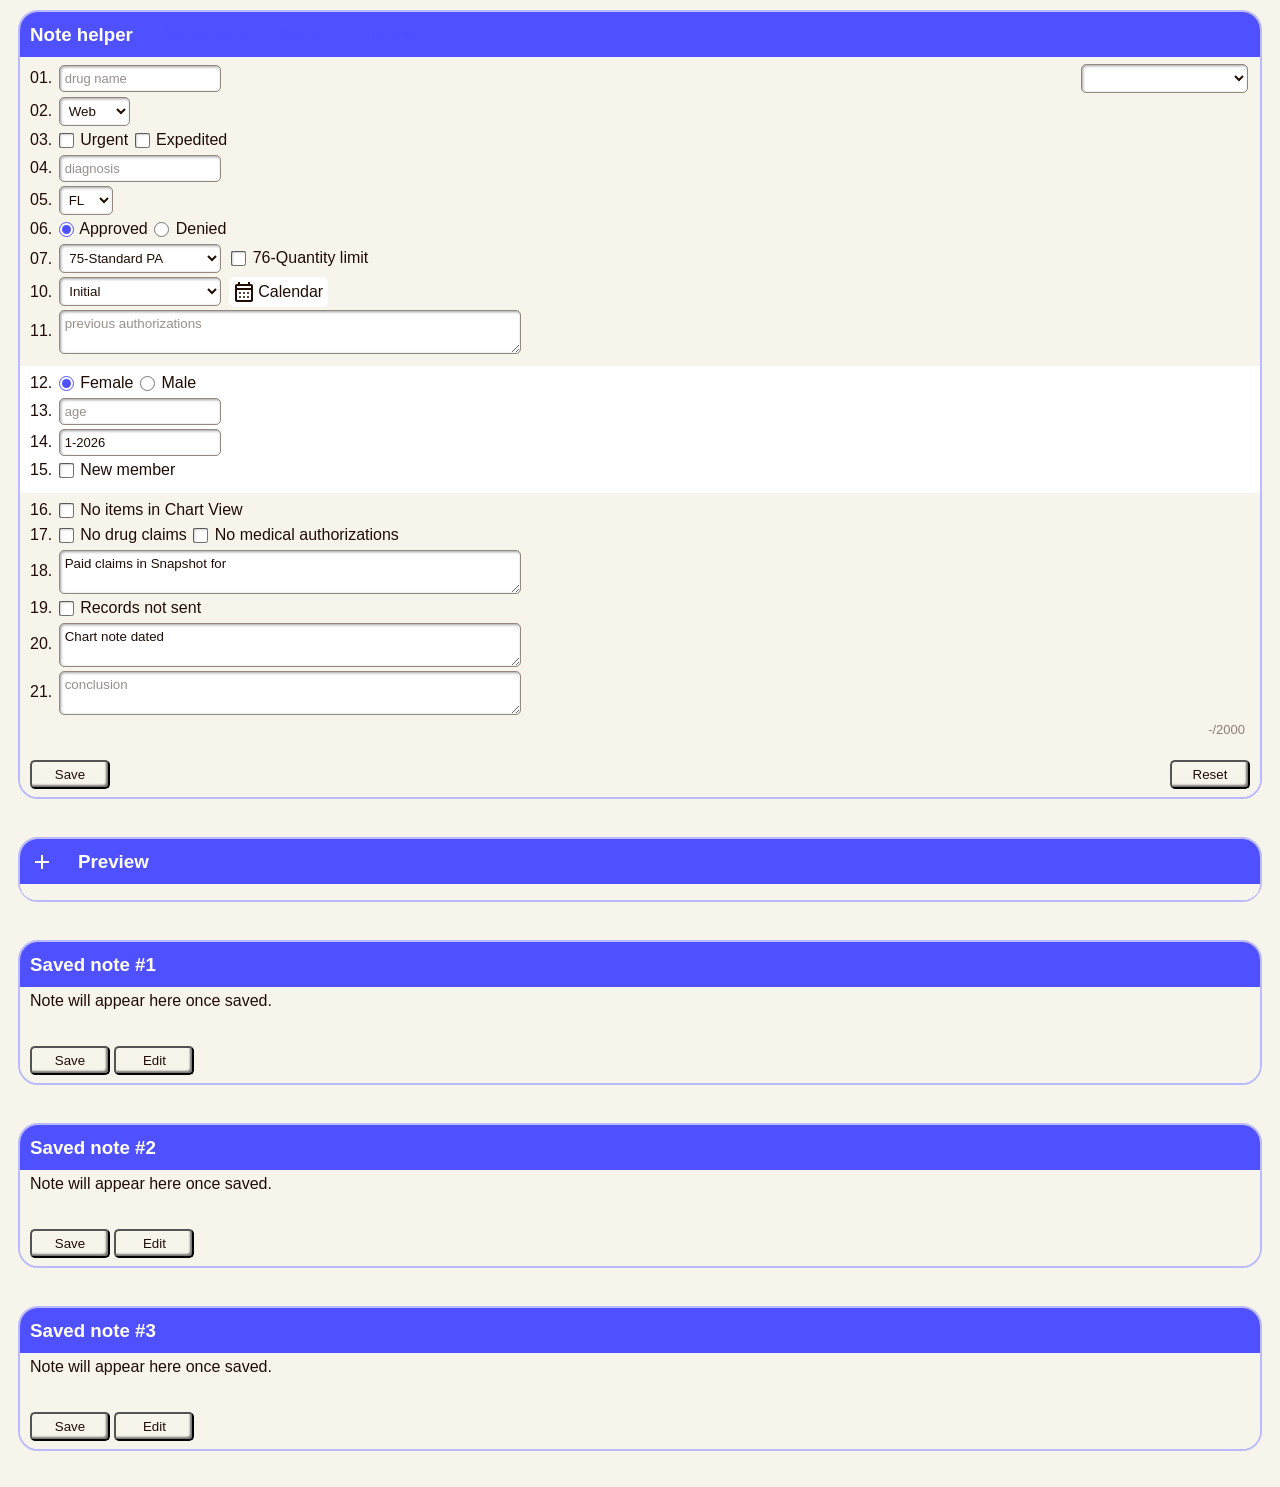
==== index.html @ 70398236 "add; updated appeal denial language to single line textareas" ====
<!DOCTYPE html>
<html>
<head>
    <title>Note helper</title>
    <!--Made by Jonathan Bitner-->

    <link rel="shortcut icon" type="x-icon" href="favicon.ico">

    <script defer src="drugDatabase.js" type="text/javascript"></script>
    <script defer src="noteHelperFunctions.js" type="text/javascript"></script>
    <script defer src="functions.js" type="text/javascript"></script>
    <script defer src="themeBook.js" type="text/javascript"></script>
    <script src="https://colorjs.io/dist/color.global.js"></script>

    <!--Vercel Web Analytics-->
    <script defer src="https://cdn.vercel-insights.com/v1/script.js"></script>


    <link rel="stylesheet" href="header.css">
    <link rel="stylesheet" href="themeStyles.css">
    <link rel="stylesheet" href="https://fonts.googleapis.com/css2?family=Material+Symbols+Outlined" />

</head>
<body>
<!--Input field-->
    <div class="container">
        <div class="heading align-center flex sticky-heading">
            <H3>Note helper</H3>
            <nav>
                <ul>
                    <li><a href="index.html" target="_blank" class="color-heading-text">Note helper</a></li> 
                    <li><a href="settings.html" target="_blank" class="color-heading-text">Settings</a></li>
                    <li><a href="themePreview.html" target="_blank" class="color-heading-text">Themes</a></li>
                </ul>
            </nav>
        </div>

        <div>
            <div class="gradientColor">
                <form id="mainForm">
                    <div  oninput="preSaveFunctions()">
                        <!-- Part 1: Above middle bar -->
                        <div class="padding-5-10-10-10">   
                                <div class="flex align-center justify-space-between">
                                    <div class="suggest-container input-spacer">
                                        <label for="drug">01.</label>
                                        <input 
                                            type="text" 
                                            id="drug" 
                                            name="drug" 
                                            placeholder="drug name" 
                                            onchange="getQuantity()"
                                            oninput="predictWords(this.value, drugNameList, 'drug', 'drugSuggestion')">

                                        <span id="drugSuggestion" class="suggestion"></span>
                                    </div>

                                    <div>
                                        <!-- For select options, see createThemeOptions() -->
                                        <select
                                            id="themeSelect" 
                                            tabindex="-1"
                                            onchange="changeTheme(this.value)">
                                            <optgroup label="Generic" id="generic"></optgroup>
                                            <optgroup label="Hollow Knight" id="hollow-knight"></optgroup>
                                            <optgroup label="Harry Potter" id="harry-potter"></optgroup>
                                            <optgroup label="Minecraft" id="minecraft"></optgroup>
                                            <optgroup label="Silksong" id="silksong"></optgroup>
                                        </select>
                                    </div>
                                </div>
                                        
                                <div class="flex align-center justify-space-between">
                                    <div>
                                        <label for="source">02.</label>
                                        <select name="source" id="source">
                                            <option value="PAHub (fax)">Fax</option>
                                            <option value="PAHub (mail)">Mail</option>
                                            <option value="PAHub (phone)">Phone</option>
                                            <option value="ePA (web)" selected>Web</option>
                                            <option value="PAHub (other)">Other</option>
                                        </select>
                                    </div>

                                    <span id="time">0:00</span>
                                </div>

                                <div>
                                    <label for="urgent">03.</label> 

                                    <input 
                                        type="checkbox" 
                                        id="isUrgent" 
                                        name="urgent">
                                        <label for="isUrgent">Urgent </label>

                                    <input 
                                        type="checkbox"
                                        id="isExpedited"
                                        name="expedited">
                                        <label for="isExpedited">Expedited</label>
                                </div>

                                <div class="suggest-container">
                                    <label for="diagnosis">04.</label>
                                    <input 
                                        type="text" 
                                        id='diagnosis' 
                                        placeholder="diagnosis"
                                        oninput="predictWords(this.value, noDuplicatesCombinedDiagnosisList, 'diagnosis', 'diagnosisSuggestion')">

                                        <span id="diagnosisSuggestion" class="suggestion"></span>

                                    <button 
                                        type="button"
                                        id="alternativeDiagnosisButton"
                                        class="altButton hideContent"
                                        onclick="changeDiagnosis()"
                                        tabindex="-1"></button>
                                </div>
                                
                                <label for="state">05.</label>
                                <select name="state" id="state" onchange="checkState();">
                                    <!-- for list see stateClientList -->
                                    <!-- for function that builds select options see createStateSelectOptions() -->
                                </select>
                                <br>

                                <div>

                                    <label for="qsetResult">06.</label> 
                                        <input
                                            type="radio"
                                            id="qsetApproval"
                                            name="qsetResult"
                                            value="approved"
                                            checked>
                                            <label for="qsetApproval">Approved</label>

                                        <input
                                            type="radio"
                                            id="qsetDenial"
                                            name="qsetResult"
                                            value="denied">
                                            <label for="qsetDenial">Denied</label>
                                </div>

                                <div class="flex align-center">
                                    <div class="align-center flex padding-right-5">
                                        <div class="padding-right-5">
                                            <label for="rejectCode">07.</label>
                                        </div>
                                        <div class="width-162 padding-right-5">
                                            <select id="rejectCode" name="rejectCode" class="width-full" onchange="showQuantity()">
                                                <option value="75-Standard PA">75-Standard PA</option>
                                                <option value="70-Non-formulary">70-Non-formulary</option>
                                                <option value="608-Step therapy">608-Step therapy</option>
                                                <option value="">None</option>
                                            </select>
                                        </div>
                                    </div>

                                    <div class="padding-right-5">
                                        <!--<label for="rejectQL" class="padding-right-5">08.</label>-->
                                        <input 
                                            type="checkbox" 
                                            id="quantityLimit" 
                                            value="76-Quantity limit"
                                            onchange="showQuantity()"
                                            name="rejectQL">
                                            <label for="quantityLimit">76-Quantity limit</label>
                                    </div>

                                </div>       
                                
                                <div id="quantityDiv" class="hideContent overflow-hidden">
                                    <label for="quantity">08.</label>
                                    <input 
                                        type="text" 
                                        class="qtyTextbox" 
                                        id="quantity" 
                                        name="quantity" 
                                        placeholder="qty/days">
                                    

                                    <!--<label for="falseQL">10.</label>-->
                                    <input 
                                        type="checkbox" 
                                        id="falseQL" 
                                        name="falseQL" 
                                        onclick="showQL();">
                                    <label for="falseQL">False QL</label>
                                    <br>
                                </div>

                                <!--Hide when falseQL not selected; start hidden-->
                                <div id="properQuantityDiv" class="hideContent overflow-hidden"> 
                                    <label 
                                        for="properQuantity" 
                                        id="properQuantityLabel">09.</label>

                                    <input 
                                        type="text" 
                                        class="qtyTextbox" 
                                        id="properQuantity" 
                                        name="properQuantity" 
                                        placeholder="true qty"
                                        onchange="showProperQuantity()"
                                        tabindex="-1">

                                    <br id="properQuantityBreak">
                                </div>

                                <div class="flex align-center">
                                    <div class="flex align-center padding-right-5">
                                        <div class="padding-right-5">
                                            <label for="caseType">10.</label>
                                        </div>
                                        <div class="width-162 padding-right-5">
                                            <select
                                                id="caseType"
                                                name="caseType"
                                                class="width-full"
                                                >

                                                <option value="Initial">Initial</option>
                                                <option value="Reauthorization">Reauthorization</option>
                                                <option value="Reopening">Reopening</option>
                                                <option value="Peer-to-peer">Peer-to-peer</option>
                                                <option value="First-level appeal">First-level appeal</option>
                                                <option value="Second-level appeal">Second-level appeal</option>
                                            </select>
                                        </div>
                                    </div>    
                                    <div class="cursor-pointer false-button false-button-round align-center flex" onclick="showInfo('datesDiv')">
                                        <span title="Show relevant dates" class="material-symbols-outlined">
                                        calendar_month
                                        </span>
                                        <span class="padding-2"> Calendar</span>
                                    </div>
                                </div>

                                <!-- Dates show when label for 10 clicked -->
                                <div id="datesDiv" class="hideContent overflow-hidden">
                                    <div class="border-only background-color-secondary padding-10">
                                        <!-- Dates -->
                                        <div>
                                            <div id="dateTypeSelection" class="button-group" onchange="updateShownDates()">
                                                <input
                                                    type="radio"
                                                    id="deniedOn"
                                                    name="dateDeniedType"
                                                    tabindex="-1"
                                                    checked>
                                                    <label for="deniedOn">Denied on</label>

                                                <input
                                                    type="radio"
                                                    id="reopenedOn"
                                                    tabindex="-1"
                                                    name="dateDeniedType">
                                                    <label for="reopenedOn">Reopened on</label>
                                            </div>

                                            <br>

                                            <div id="daysAfter" class="overflow-hidden">
                                                
                                                <div class="flex">
                                                    <div class="margin-r-10">
                                                        <div><strong>Denied*: </strong></div>
                                                        <div><strong>Reopening: </strong></div>
                                                        <div><strong>Appeal**: </strong></div>
                                                    </div>
                                                    <div>
                                                        <div class="selected-day" id="selected-day-ago"></div>
                                                        <div id="sevenBusinessDaysAfter"></div>
                                                        <div id="sixtyDaysAfter"></div>
                                                    </div>
                                                </div>
                                                <br>
                                                <div class="text-sm">
                                                    * Select the day the initial case was denied on to see last day eligible for respective review.<br>
                                                    ** Appeal with no new information within 60 days.
                                                </div>
                                            </div>

                                            <div id="daysAgo" class="hideContent overflow-hidden">
                                                <div class="flex">
                                                    <div class="width-40">
                                                        <div><strong>Case received*: </strong></div>
                                                        <div><strong>Reopening: </strong></div>
                                                        <div><strong>Appeal**: </strong></div>
                                                    </div>
                                                    <div class="width-60">
                                                        <div class="selected-day" ></div>
                                                        <div id="sevenBusinessDaysAgo"></div>
                                                        <div id="sixtyDaysAgo"></div>
                                                    </div>
                                                </div>
                                                <br>
                                                <div class="text-sm">
                                                    *Select the day the second request (reopening/appeal) was received to see the earliest day the initial needed to be denied on to be eligible for respective review.
                                                    <br>
                                                    ** Appeal with no new information within 60 days.
                                                </div>
                                            </div>
                                            
                                        </div>

                                        <!-- Calendar -->
                                        <div class="calendar-general">
                                            <div class="calendar">
                                                <div class="calendar-header">
                                                    <div class="flex justify-center">
                                                        <h2 id="month-year-display"></h2>
                                                    </div>
                                                    
                                                    <div class="flex justify-center">
                                                        <button type="button" id="prev-btn" class="calendar-button" tabindex="-1">&lt;</button>
                                                        <button type="button" id="today-btn" tabindex="-1">Today</button>
                                                        <button type="button" id="next-btn" class="calendar-button" tabindex="-1">&gt;</button>
                                                    </div>
                                                </div>
                                                <div class="calendar-body">
                                                    <div class="weekdays">
                                                        <span>Su</span>
                                                        <span>Mo</span>
                                                        <span>Tu</span>
                                                        <span>We</span>
                                                        <span>Th</span>
                                                        <span>Fr</span>
                                                        <span>Sa</span>
                                                    </div>
                                                    <div class="days" id="days-container"></div>
                                                </div>
                                            </div>
                                        </div>
                                        
                                    </div>
                                </div>

                                <label for="information">11.</label>
                                    <textarea 
                                        id="information" 
                                        name="information" 
                                        class="bigTextarea"
                                        placeholder="previous authorizations"></textarea>
                        </div>

                        <!-- Part 2: The middle bar-->
                        <div class="background-color-secondary border-color-1 padding-5-10-10-10">
                                
                                <label for="gender">12.</label> 
                                    <input 
                                        type="radio" 
                                        id="female" 
                                        name="gender"
                                        value="Female"
                                        checked>
                                    <label for="female">Female</label>

                                    <input 
                                        type="radio" 
                                        id="male" 
                                        value="Male"
                                        name="gender">
                                    <label for="male">Male</label>
                                
                                
                                <br>

                                <label for="age">13.</label>
                                <input 
                                    type="text" 
                                    class="ageTextbox" 
                                    id="age" 
                                    name="age" 
                                    placeholder="age">
                                <br>

                                <label for="member">14.</label>
                                <input 
                                    type="text" 
                                    id="member" 
                                    name="member" 
                                    placeholder="joined plan" 
                                    value="1-2026"
                                    class="memberWidth">

                                <br>

                                <label for="newMember">15.</label>
                                <input 
                                    type="checkbox"
                                    id="newMember"
                                    onclick="addNewMember()">
                                <label for="newMember">New member</label>
                                <br>
                        </div>

                        <!-- Part 3 (below the middle bar) -->
                        <div class="padding-5-10-10-10">
                            <!--<form id="form3">-->
                                <label for="chart">16.</label>
                                <input 
                                    type="checkbox" 
                                    id="noCharts" 
                                    value="No relevant documents in Chart View. "
                                    name="chart">
                                <label for="noCharts">No items in Chart View</label>
                                <br>     

                                <label for="snapshot">17.</label>
                                <input 
                                    type="checkbox" 
                                    id="noClaims" 
                                    name="snapshot" 
                                    value="No relevant paid claims"
                                    onclick="clearTextarea('noClaims', 'claims', 'Paid claims in Snapshot for ')">
                                <label for="noClaims">No drug claims </label>

                                <input 
                                    type="checkbox"
                                    id="noMedicalAuthorizations"
                                    name="medicalAuthorizations"
                                    value="No relevant medical authorizations"
                                    onclick="clearTextarea('noMedicalAuthorizations', 'claims', 'Paid claims in Snapshot for ')">
                                <label for="noMedicalAuthorizations">No medical authorizations </label>
                            

                                <label for="claims" id="claimsLabel"><br>18.</label>
                                <textarea 
                                    id="claims" 
                                    name="claims" 
                                    class="bigTextarea"
                                    placeholder="claims history">Paid claims in Snapshot for </textarea>
                                <br>

                                <label for="records">19.</label>
                                <input 
                                    type="checkbox" 
                                    id="noRecords" 
                                    name="records" 
                                    value="Records not submitted with request. " 
                                    onclick="clearTextarea('noRecords', 'clinical', 'Chart note dated ')">
                                <label for="noRecords">Records not sent</label>
                                <br>

                                <label for="clinical">20.</label>
                                <textarea
                                    id="clinical" 
                                    name="clinical" 
                                    class="bigTextarea"
                                    placeholder="clinicals">Chart note dated </textarea>
                                <br>

                                <label for="conclusion">21.</label>
                                <textarea
                                    id="conclusion" 
                                    name="conclusion" 
                                    class="bigTextarea"
                                    placeholder="conclusion"></textarea>
                                <br>

                                <!--True QL comment: Hide until falseQL checked-->
                                <div id="commentDiv" class="hideContent overflow-hidden"> 
                                    <label 
                                        for="comment" 
                                        id="commentLabel" 
                                        >24. Not a true QL; </label>
                                        
                                    <select
                                        id="comment" 
                                        name="comment"
                                        tabindex="-1">

                                        <option value="reviewed as">reviewed as</option>
                                        <option value="please approve as">please approve as</option>
                                    </select>
                                    <span id="showProperQuantity"></span>
                                </div>

                                <!-- Appeals options: Hide until Appeals case type checked -->
                                <div id="appealDenialInputsDiv" class="hideContent overflow-hidden">

                                    <div id="mdSpecialtyDiv">
                                        <div class="suggest-container">
                                            <label for="mdSpecialty">22.</label>
                                            <input 
                                                type="text"
                                                id="mdSpecialty"
                                                name="mdSpecialty"
                                                placeholder="MD specialty"
                                                tabindex="-1"
                                                oninput="predictWords(this.value, mdSpecialtyList, 'mdSpecialty', 'mdSpecialtySuggestion')">

                                            <span id="mdSpecialtySuggestion" class="suggestion"></span>
                                        </div>
                                    </div>

                                    <div class="flex align-center">
                                        <div id="sendToIROdiv">
                                            <label for="sendToIRO">23.</label>
                                            <input
                                                type="checkbox"
                                                id="sendToIRO"
                                                name="sendToIRO"
                                                value="-- SEND TO IRO --\n\n"
                                                tabindex="-1"
                                                onchange="iroChecked()">
                                            <label for="sendToIRO">Send to IRO</label>
                                        </div>
                                    </div>

                                </div>

                            <!-- State regulations and character count -->
                            <div class="flex justify-space-between">
                                <div 
                                    id="stateNote" 
                                    class="hideContent overflow-hidden border-only background-color-secondary padding-10"
                                    >
                                </div>

                                <span id="characterCount" class="characterLimitGreen">-/2000</span>
                            </div>
                        </div>
                    </div>
                </form>

                <!-- Appeals unputs original location -->

                
            </div>

            <!-- alert div -->
            <div class="display-none" id="alert">
                <div class="alert align-center flex">
                    <div class="alert-icon">
                        <span class="material-symbols-outlined">
                        error
                        </span>
                    </div>
                    <div class="alert-text" id="alert-text">
                        Age field is blank or character count over 2,000!
                    </div>
                </div>
            </div>

            <div class="footing flex justify-space-between align-center">
                <!--left-aligned options-->
                <div class="justify-flex-start">
                    <button type="button" onclick="saveButton()">Save</button>
                    <span id="textCopied" class="hideStart">Copied to clipboard</span>  
                </div>

                <!--right-aligned options-->
                <div class="justify-flex-end">
                    <span id="resetForm" class="hideStart">Form reset</span>    
                    <button type="button" onclick="resetForm()">Reset</button>
                </div>
            </div>

        </div>
    </div>







    <!-- Appeals inputs: Hide until appeals checked -->
    <div id="appealDenialAdditionalNotes" class="hideContent overflow-hidden">
            <div class="padding-5-10-10-10">

                <!-- Appeal denial language (v2.0) -->
                <div class="flex justify-center">
                    <div class="container-mini">
                        <div class="heading align-center flex sticky-heading">
                            <h3>Appeal denial language builder</h3>
                        </div>                
                    
                        <form id="appealForm">
                            <div class="background-color-primary padding-5-10-10-10 overflow-hidden">
                                <div>
                                    <label for="appealDLtype">A1</label>
                                    <select id="appealDLtype" tabindex="-1" onchange="appealDLtypeChanged()">
                                        <option value="benefitExclusion">Benefit Exclusion</option>
                                        <option value="nonFormulary">Non-formulary</option>
                                        <option value="nonFormularyOffLabel">Non-formulary (off-label)</option>
                                        <option value="quantityLimit">Quantity Limit</option>
                                        <option value="standardPA" selected>Standard PA</option>
                                    </select>
                                </div>

                                <!-- Condition; applies to all templates -->
                                <div>
                                    <label for="appealCondition">A2</label>
                                    <textarea
                                        id="appealCondition"
                                        name="appealCondition"
                                        placeholder="condition"
                                        tabindex="-1"
                                        class="appealTextarea appeal-textarea-single-line"></textarea>
                                </div>

                                <!-- Has reason y/n; applies to all templates -->
                                <div onchange="showAppealReason()">
                                    <label for="appealReasonCheckbox">A3</label>
                                    <input
                                        id="appealReasonNo"
                                        name="appealReasonCheckbox"
                                        type="radio"
                                        value="Your doctor did not provide a reason why the requested medication is being appealed"
                                        checked
                                        tabindex="-1">
                                        <label for="appealReasonNo">No appeal reason </label>

                                    <input
                                        id="appealReasonYes"
                                        name="appealReasonCheckbox"
                                        type="radio"
                                        value="Your appeal states that the denial is being appealed because "
                                        tabindex="-1">
                                        <label for="appealReasonYes">Appeal reason </label>
                                </div>
                                    
                                <!-- Reason text; applies to all templates -->
                                <div id="appealReasonDiv" class="hideContent overflow-hidden">
                                    <label for="appealReasonText">A4</label>
                                    <textarea
                                        id="appealReasonText"
                                        name="appealReasonText"
                                        class="appealTextarea"
                                        tabindex="-1"
                                        placeholder="appeal reason"></textarea>
                                </div>

                                <!-- New information; applies to all templates -->
                                <div>
                                    <label for="newInformationCheckbox">A5</label>
                                    <input
                                        id="newInformationNo"
                                        name="newInformationCheckbox"
                                        type="radio"
                                        value="No new information was submitted with this request. "
                                        checked
                                        tabindex="-1">
                                        <label for="newInformationNo">No new information </label>

                                    <input
                                        id="newInformationYes"
                                        name="newInformationCheckbox"
                                        type="radio"
                                        value="We have reviewed the new information submitted with this request. "
                                        tabindex="-1">
                                        <label for="newInformationYes">New information </label>
                                </div>

                                <!-- Quantity; only applies to QL template -->
                                <div>
                                </div>

                                <!-- Denial reasons; applies to Standard PA, Non-formulary, Quantity limit; does NOT apply to NF-off-label or benefit exclusion -->
                                <div id="appealDenialReasonsDiv" class="overflow-hidden">
                                    <label for="appealDenialReasons">A6</label>
                                    <textarea
                                        id="appealDenialReasons" 
                                        name="appealDenialReasons" 
                                        class="appealTextarea"
                                        tabindex="-1"
                                        placeholder="denial reasons"></textarea>    
                                </div>

                                <!-- Criteria name; applies to all except benefit exclusion -->
                                <div id="criteriaNameDiv" class="overflow-hidden">
                                    <label for="criteriaName">A7</label>
                                    <textarea
                                        id="criteriaName"
                                        class="appealTextarea appeal-textarea-single-line"
                                        name="criteriaName"
                                        placeholder="full reference"
                                        tabindex="-1"></textarea>
                                </div>

                                <!-- Benefit exclusion section -->
                                <div id="benefitExclusionInputs" class="overflow-hidden">
                                    <!-- Drug vs condition; for BE only -->
                                    <div>
                                        <label for="BEreason">BE1</label>
                                        <select id="BEreason" name="BEreason" tabindex="-1">
                                            <option value="it">it</option>
                                            <option value="the condition">the condition</option>
                                        </select>
                                        <span> is not covered by your current plan. </span>
                                    </div>

                                    <div>
                                        <label for="exchangeStatus">BE2</label>
                                        <select id="exchangeStatus" name="exchangeStatus" tabindex="-1">
                                            <option value="On" selected>On exchange</option>
                                            <option value="Off">Off exchange</option>
                                        </select>
                                    </div>

                                    <div>
                                        <label for="planName">BE3</label>
                                        <textarea
                                            id="planName"
                                            name="planName"
                                            placeholder="plan name"
                                            tabindex="-1"
                                            class="appealTextarea appeal-textarea-single-line"></textarea>

                                            <!--
                                        <input 
                                            type="text" 
                                            id="planName" 
                                            placeholder="plan name" 
                                            tabindex="-1">-->
                                    </div>

                                    <div>
                                        <label for="section">BE4</label>
                                        <select id="section" name="section" tabindex="-1">
                                            <option value="Exclusions">Exclusions</option>
                                            <option value="Pharmacy Benefits" selected>Pharmacy Benefits</option>
                                        </select>
                                    </div>
                                </div>

                                <div>
                                    <button 
                                        id="createDenialLanguageButton"
                                        type="button" 
                                        onclick="createDenialLanguage()"
                                        tabindex="-1"
                                        >Create</button>
                                    <span id="createDenialLanguageTextAnimation" class="hideStart">Copied to clipboard</span>
                                </div>

                                <div>
                                    <p>Or, manually build the denial language in box below.</p>
                                </div>

                                <div>
                                    <label for="appealDenial2">A9</label>
                                    <textarea
                                        id="appealDenial2" 
                                        name="appealDenial2" 
                                        class="appealTextarea"
                                        tabindex="-1"
                                        placeholder="denial language for appeal"></textarea>  
                                </div>    
                                
                                <div>
                                    <div class="border-only background-color-secondary padding-10">
                                        <a 
                                        href="https://docs.google.com/spreadsheets/d/1yr9v5mWFzBSUTjjZFYCIJik1LKRnY2mxqMUvO4AMqpI/edit?gid=0#gid=0" 
                                        class="color-accent" 
                                        id="specialtyAppealsTrackerLink"
                                        tabindex="-1"
                                        target="_blank">Specialty Appeals Tracker</a>
                                        <br>
                                        <a 
                                        href="https://docs.google.com/document/d/1F9KpFtaryHsaGyWoGDMyqO4-YtS5MGL6SwHpDGyrz48/edit?tab=t.0#heading=h.ksbbug4plg4" 
                                        class="color-accent" 
                                        id="AppealsJobAidLink"
                                        tabindex="-1"
                                        target="_blank">Job Aid - Appeals</a>
                                    </div>
                                </div>
                            </div>

                            <div class="footing">
                                <button 
                                    id="copyDenialLanguageButton"
                                    type="button" 
                                    onclick="copyDenialLanguage()"
                                    tabindex="-1"
                                    >Copy</button>
                                <span id="copyDenialLanguageTextAnimation" class="hideStart">Copied to clipboard</span>
                            </div>
                        </form>
                    </div>
                </div>
                

                <!-- IRO note builder; hidden until 'send to IRO' checked -->
                <div class="flex justify-center">
                    <div id="iroNoteDiv" class="container-mini hideContent overflow-hidden iroNoteSpacer" oninput="buildIROnote()">
                        <form id="iroForm">
                            <div class="heading align-center flex sticky-heading">
                                <h3>IRO note</h3>
                            </div>

                            <div class="background-color-primary padding-5-10-10-10">
                                <div>
                                    <label for="typeOfRequest">B1</label>
                                    <input
                                        type="text"
                                        id="typeOfRequest"
                                        placeholder="type of request"
                                        tabindex="-1"
                                        value="First-Level Appeal">
                                    
                                    <br>
                                    <label for="specialtyRequested">B2</label>
                                    <input
                                        type="text"
                                        id="specialtyRequested"
                                        tabindex="-1"
                                        placeholder="specialty">

                                    <br>
                                    <label for="iroDueDate">B3</label>
                                    <input
                                        type="text"
                                        id="iroDueDate"
                                        tabindex="-1"
                                        placeholder="iro due date and time">
                                    <button id="A6copyButton" type="button" tabindex="-1" onclick="fillDate(3)">3 days*</button>
                                    

                                    <br>
                                    <label for="iroClinicalSummary">B4</label>
                                    <textarea
                                        id="iroClinicalSummary"
                                        class="appealTextarea"
                                        oninput="iroClinicalCharacterCountCheck()"
                                        tabindex="-1"
                                        placeholder="clinical summary"></textarea>

                                    <div>
                                        <span class="characterLimitGreen">Character limit for clinical summary: </span><span id="iroClinicalCharacterCount" class="characterLimitGreen">0/1000</span>
                                    </div>
                                    <br>

                                    <label for="iroQuestions">B5</label>
                                    <textarea
                                        id="iroQuestions"
                                        class="appealTextarea"
                                        tabindex="-1"
                                        placeholder="iro questions"></textarea>

                                    <div>
                                        <span class="characterLimitGreen">Character limit for IRO request: </span><span id="iroTotalCharacterCount" class="characterLimitGreen">0/2000</span>
                                    </div>

                                    <br>
                                    <!-- IRO preview, click to show/hide -->
                                    <div class="iroPreviewHeader flex align-center cursor-pointer"  onclick="showList('iroNotePreview')">
                                        <span id="iroNotePreviewAdd" class="material-symbols-outlined showContent">
                                        add
                                        </span>

                                        <span id="iroNotePreviewRemove" class="material-symbols-outlined hideContent">
                                        remove
                                        </span> 

                                        <H3 style="color: var(--body-text);">IRO note preview</H3>
                                    </div>

                                    <div id="iroNotePreview" class="hideContent overflow-hidden">
                                        <div id="iroCompleteNote">start typing to see preview</div>
                                    </div>
                                </div>


                                <div>
                                    <div class="border-only background-color-secondary padding-10">
                                    <a 
                                        href="https://docs.google.com/spreadsheets/d/1kdpV-JfrHLCFgcZo6ny40mA8KO2WLCoLQ7B2dgv_Er8/edit?gid=1819508638#gid=1819508638" 
                                        target="_blank"
                                        class="color-accent" 
                                        tabindex="-1">IRO Questions Templates</a>
                                    </div>
                                </div>

                            </div>
                            <div class="footing">
                                <button 
                                    id="iroCopyButton"
                                    type="button" 
                                    onclick="copyIROtext()"
                                    tabindex="-1"
                                    >Copy</button>
                                <span id="iroCompleteNoteCopied" class="hideStart">Copied to clipboard</span>                                
                            </div>
                        </form>
                    </div>
                </div>
            </div>
        <!--</form>-->
    </div>

<!--Preview -->
    <div id="showPreviewDiv">
        <br>
        <div class="container">
            <div class="heading flex align-center cursor-pointer false-button sticky-heading overflow-hidden" onclick="showList('notePreviewDiv')">
                <span id="notePreviewDivAdd" class="material-symbols-outlined showContent">
                add
                </span>

                <span id="notePreviewDivRemove" class="material-symbols-outlined hideContent">
                remove
                </span> 
                
                <H3>Preview</H3>
            </div>

            <div id="notePreviewDiv" class="background-color-primary hideContent overflow-hidden">
                <div id="notePreview" class="padding-5-10-10-10">Start note to see preview.<br><br></div>
            </div>
            <div class="footing"></div>
        </div>
    </div>
    <br>


<!-- Note 1 -->
    <div class="container" id="noteOneBody">
        <div class="heading align-center flex sticky-heading">
            <H3>Saved note #1</H3>
        </div>

        <!--un-editable span shown by default. Hides when Edit button clicked. Reappears with Cancel or Save button. -->
        <div id="noteOneText" class="background-color-primary padding-5-10-10-10">
            <span id="noteOne">
                Note will appear here once saved.
                <br>
                <br>
            </span>
        </div>

        <!--Textarea hidden initially. Shon when Edit clicked.-->
        <div id="noteOneEdit" class="background-color-primary padding-5-10-10-10 display-none">
            <textarea 
                id="editnoteOne"
                class="bigTextarea editTextarea"
                placeholder="nothing to edit"></textarea>
            <br>
        </div>

        <div class="footing">
            <button 
                type="button" 
                id="noteOneSaveButton" 
                onclick="saveThis('noteOne')"
                >Save</button> <!--Always shown-->

            <button 
                type="button" 
                id="noteOneEditButton"
                onclick="editButton('noteOne')"
                >Edit</button>    

            <button 
                type="button" 
                id="noteOneCancelButton"
                class="display-none" 
                onclick="cancelButton('noteOne')"
                >Cancel</button>

            <span 
                id="noteOneSaved" 
                class="hideStart"
                >Copied to clipboard</span> <!--Text shows when save clicked-->
        </div>
    </div>
    <br>

<!--Note 2-->
    <div class="container" id="noteTwoBody">
        <div class="heading align-center flex sticky-heading">
            <H3>Saved note #2</H3>
        </div>

        <!--un-editable span shown by default. Hides when Edit button clicked. Reappears with Cancel or Save button. -->
        <div id="noteTwoText" class="background-color-primary padding-5-10-10-10">
            <span id="noteTwo">
                Note will appear here once saved.
                <br>
                <br>
            </span>
        </div>

        <!--Textarea hidden initially. Shon when Edit clicked.-->
        <div id="noteTwoEdit" class="background-color-primary padding-5-10-10-10 display-none">
            <textarea 
                id="editnoteTwo"
                class="bigTextarea editTextarea"
                placeholder="nothing to edit"></textarea>
            <br>
        </div>

        <div class="footing">
            <button 
                type="button" 
                id="noteTwoSaveButton" 
                onclick="saveThis('noteTwo')"
                >Save</button> <!--Always shown-->

            <button 
                type="button" 
                id="noteTwoEditButton"
                onclick="editButton('noteTwo')"
                >Edit</button>    

            <button 
                type="button" 
                id="noteTwoCancelButton"
                class="display-none" 
                onclick="cancelButton('noteTwo')"
                >Cancel</button>

            <span 
                id="noteTwoSaved" 
                class="hideStart"
                >Copied to clipboard</span> <!--Text shows when save clicked-->
        </div>
    </div>
    <br>

<!--Note 3 new-->
    <div class="container" id="noteThreeBody">
        <div class="heading align-center flex sticky-heading">
            <H3>Saved note #3</H3>
        </div>

        <!--un-editable span shown by default. Hides when Edit button clicked. Reappears with Cancel or Save button. -->
        <div id="noteThreeText" class="background-color-primary padding-5-10-10-10">
            <span id="noteThree">
                Note will appear here once saved.
                <br>
                <br>
            </span>
        </div>

        <!--Textarea hidden initially. Shon when Edit clicked.-->
        <div id="noteThreeEdit" class="background-color-primary padding-5-10-10-10 display-none">
            <textarea 
                id="editnoteThree"
                class="bigTextarea editTextarea"
                placeholder="nothing to edit"></textarea>
            <br>
        </div>

        <div class="footing">
            <button 
                type="button" 
                id="noteThreeSaveButton" 
                onclick="saveThis('noteThree')"
                >Save</button> <!--Always shown-->

            <button 
                type="button" 
                id="noteThreeEditButton"
                onclick="editButton('noteThree')"
                >Edit</button>    

            <button 
                type="button" 
                id="noteThreeCancelButton"
                class="display-none" 
                onclick="cancelButton('noteThree')"
                >Cancel</button>

            <span 
                id="noteThreeSaved" 
                class="hideStart"
                >Copied to clipboard</span> <!--Text shows when save clicked-->
        </div>
    </div>
    <br>

<script>
        const monthYearDisplay = document.getElementById('month-year-display');
        const daysContainer = document.getElementById('days-container');
        const prevBtn = document.getElementById('prev-btn');
        const todayBtn = document.getElementById('today-btn')
        const nextBtn = document.getElementById('next-btn');

        const months = [
            "January", "February", "March", "April", "May", "June", 
            "July", "August", "September", "October", "November", "December"
        ];

        // Track current date view
        let currentDate = new Date();
        let currentMonth = currentDate.getMonth();
        let currentYear = currentDate.getFullYear();

        function renderCalendar() {
            // Get first day of the month (0 = Sunday, 1 = Monday...)
            const firstDayIndex = new Date(currentYear, currentMonth, 1).getDay();
            // Get total days in the current month
            const totalDays = new Date(currentYear, currentMonth + 1, 0).getDate();
            
            // Set header title
            monthYearDisplay.textContent = `${months[currentMonth]} ${currentYear}`;
            
            // Clear prior days
            daysContainer.innerHTML = '';

            // 1. Render empty padding blocks for days before the 1st of the month
            for (let i = 0; i < firstDayIndex; i++) {
                const emptySpan = document.createElement('span');
                emptySpan.classList.add('empty');
                daysContainer.appendChild(emptySpan);
            }

            // 2. Render actual days of the month
            for (let day = 1; day <= totalDays; day++) {
                const daySpan = document.createElement('span');
                daySpan.textContent = day;

                // Highlight today's date if it matches the actual calendar date
                const today = new Date();
                if (day === today.getDate() && currentMonth === today.getMonth() && currentYear === today.getFullYear()) {
                    daySpan.classList.add('today');
                }

                // Make dates clickable
                daySpan.addEventListener('click', () => showDates([months[currentMonth], day, currentYear])

            );
            daysContainer.appendChild(daySpan);
            }
        }

        function resetCalendar() {
            currentDate = new Date(); // Reset to today's date
            currentMonth = currentDate.getMonth();
            currentYear = currentDate.getFullYear();
            renderCalendar(); // Function that redraws your calendar UI
            processDates(); // Reset calculated dates for 7 business days and 60 days
        }

        // Navigation controls
        prevBtn.addEventListener('click', () => {
            currentMonth--;
            if (currentMonth < 0) {
                currentMonth = 11;
                currentYear--;
            }
            renderCalendar();
        });

        todayBtn.addEventListener('click', () => {
            resetCalendar();
        });
        
        nextBtn.addEventListener('click', () => {
            currentMonth++;
            if (currentMonth > 11) {
                currentMonth = 0;
                currentYear++;
            }
            renderCalendar();
        });

        // Initialize calendar on load
        renderCalendar();
    </script>

</body>
</html>
---- header.css ----
a:link {color: var(--input-accent-color)}
    /*    
    a:hover {color: green}
    a:active {color: yellow}
    */
    a:visited .heading-color {color: var(--input-accent-color)}

.alert {
    --alert-foreground-color: #222222;
    --alert-background-color: #eeeeee;

    justify-content: center;
    padding: 1em;
    box-sizing: border-box;
    border-radius: 5px;
    margin: 20px;
    background-color: var(--alert-background-color);
}

.alert-icon {
    display: flex;
    align-items: center;
}

.alert-text {
    margin-left:  1em;
    font-size: 1.15em;
    font-weight: 500;
}

.alert-icon, .alert-text {
    color: var(--alert-foreground-color);
}

.align-center {
    align-items: center;
}

.altButton {
    width: auto;
}

.appealTextarea {
    width: 408px;
    margin-bottom: 5px;
}

.appeal-textarea-single-line {
    min-height: 1rem; /* default number of lines to start with */
    width: 390px;
}

/* Adjust size of the large textarea inputs, i.e. authorizations, claims, clinicals, conclusion. */
.bigTextarea {
    width: 450px;
}

body {
    font-family: Arial, Helvetica, sans-serif;
    color: var(--body-text);
    background-color: var(--main-background);
}

/*
.border-color-1 {
    border: solid var(--body-border-color) 1px;
}
    */

.border-only {/* Used to create a border around Note Helper, Preview, and Saved Notes */
    border: 2px solid var(--body-border-color);
    border-radius: 20px;
    margin: 10px;
}

button {
    border-radius: 5px;
    width: 80px;
    background-color: var(--button-background);
    color: var(--button-text);
    padding: 5px;
    box-shadow: -2px -2px 2px #00000086 inset;
    transition: 100ms;
}

button:hover {background-color: var(--button-hover);}

button:active {
    background-color: var(--button-active);
    box-shadow: 2x 2px 2px #00000086 inset;
}

/* Hide native radio button accessibly */
.button-group input[type="radio"] {
  position: absolute;
  opacity: 0;
  pointer-events: none;
}

    /* Style the label as a normal button */
    .button-group label {
    display: inline-block;
    padding: 10px 20px;
    margin-right: 8px;
    background-color: var(--button-background);
    color: var(--button-text);
    border: 1px solid #ccc;
    border-radius: 4px;
    cursor: pointer;
    transition: background-color 0.2s, color 0.2s;
    }

    /* Change style when the radio button is checked */
    .button-group input[type="radio"]:checked + label {
    background-color: var(--input-accent-color);
    color: var(--body-primary-color);
    border-color: var(--body-border-color);
    }

.button-reset {
    margin: 0;
    padding: 2px;
    width: auto;
}

.background-color-primary {
    background-color: var(--body-primary-color);
}

.background-color-secondary {
    background-color: var(--body-secondary-color);
    color: var(--body-secondary-text);
}

.characterCount {
    opacity: 0.5;
    font-size: 13px;
    padding: 5px;
}

.characterLimitGreen {
    color: var(--body-text);
    background-color: transparent;
    font-size: 13px;
    opacity: 0.5;
    padding: 5px;
}

.characterLimitOrange {
    color: orange;
    background-color: black;
    font-size: 17px;
    opacity: 0.7;
    padding: 6px;
}

.characterLimitRed {
    color: red;
    background-color: black;
    font-size: 20px;
    opacity: 1;
    padding: 8px;
}

.characterLimitYellow {
    color: yellow;
    background-color: black;
    font-size: 14px;
    opacity: 0.6;
    padding: 5px;
}

.color-accent {
    color: var(--input-accent-color);
}

.color-body-text {
    color: var(--body-text);
}

.color-heading-text {
    color: var(--heading-text)
}

.container {/* Used to create a border around Note Helper, Preview, and Saved Notes */
    border: 2px solid var(--body-border-color);
    border-radius: 20px;
    margin: 10px;
    box-shadow: 5px 10px 15px var(--shadow);
    min-width: 513px;
}

.container-mini { /* Used for appeals add-ons */
    border: 2px solid var(--body-border-color);
    border-radius: 20px;
    box-shadow: 5px 10px 15px var(--shadow);
    width: 470px;
    justify-content: center;
}

.cursor-pointer {
    cursor: pointer;
}

.display-none {
    display: none;
}

.false-button {
    transition: 0.2s;
}

.false-button:hover {
    background-color: var(--input-accent-color);
    color: var(--body-primary-color);
}

.false-button:active {
    background-color: var(--body-text);
    color: var(--body-secondary-color);
}

.false-button-round {
    padding: 3px;
    border-radius: 6px;
    background-color: var(--body-secondary-color);
}

.flex {
    display: flex;
}

.flex-column {
    flex-direction: column;
}

.footing {
    background-color: var(--footer-background);
    padding: 8px 10px 8px 10px;
    border-radius: 0 0 18px 18px;
}

.gradientColor {
    background-image: linear-gradient(to bottom, var(--body-gradient));
}

h2 {
    margin-top: 0;
    margin-bottom: 10px;
    color: var(--heading-text);
}

h3 {
    margin-top: 0;
    margin-bottom: 0;
    padding-right: 16px; /* to match padding with ul li a */
    color: var(--heading-text);
}

.heading {
    background-color: var(--header-background);
    padding-left: 10px;
    height: 45px;
    border-radius: 18px 18px 0 0; /* Rounded on top to match border, flat on bottom */
    color: var(--heading-text); 
}

/* Used for smooth transition when showing/hiding a div. Also see .showContent */
.hideContent {
    height: 0;
    opacity: 0;
    /*
    overflow: hidden;
    */
    transition-property: height;
    transition: 0.5s;
    transition-behavior: allow-discrete;
    margin: 0;
}

/* Class added in animateText(); final result is to hide the element 3/3 */
.hideEnd {
    opacity: 0;
}

/* Add to each element you want to animate; this is the starting state 1/3. */
.hideStart {
    opacity: 0;
    transition: 1s;
    color: var(--animated-text);
}

input, select, textarea {
    font-family: Arial, Helvetica, sans-serif;
    border-radius: 5px;
    padding: 5px;
    border: 1px solid var(--input-border);
    margin: 2px;
    vertical-align: middle;
    accent-color: var(--input-accent-color);
    background-color: var(--input-background);
    color: var(--input-text);
    transition-duration: 1s;
    box-shadow: 1px 1px 3px #00000062 inset;
}

input:focus, select:focus, textarea:focus {
    background-color: var(--input-background-focus);
    outline-color: var(--input-border-focus);
}

input[type=checkbox] {
    margin-top: 5px;
    margin-bottom: 5px;
    width: 15px;
    height: 15px;
}

input[type=radio] {
    margin-top: 5px;
    margin-bottom: 5px;
    width: 15px;
    height: 15px;
    box-shadow: none;
}

input[type=text] {
    min-width: 150px;
    max-width: 450px;
    field-sizing: content;
    font-size: 13px;
}

.iroNoteSpacer {
    margin-top: 2rem;
}

.iroPreviewHeader {
    padding-left: 10px;
    height: 45px;
}

.justify-center {
    justify-content: center;
}

.justify-flex-end {
    justify-content: flex-end;
}

.justify-flex-start {
    justify-content: flex-start;
}

.justify-space-around {
    justify-content: space-around;
}

.justify-space-between {
    justify-content: space-between;
}

.justify-space-evenly {
    justify-content: space-evenly;
}

.margin-r-10 {
    margin-right: 10px;
}

/* Google symbols reference */
.material-symbols-outlined {
  font-variation-settings:
  'FILL' 0,
  'wght' 400,
  'GRAD' 0,
  'opsz' 24
}

.opacity-0 {
    opacity: 0;
}

.overflow-hidden {
    overflow: hidden;
}

.overflow-visible {
    overflow: visible;
}

.padding-2 {
    padding: 2px;
}

.padding-10 {
    padding: 10px;
}

.padding-5-10-10-10 {
    padding: 5px 10px 10px 10px; /* Top, right, bottom, left */
}

.padding-right-5 {
    padding-right: 5px;
}

::placeholder {
    color: var(--placeholder-text);
}

/* Gets added to an element in animateText(); fade-in effect. 2/3 */
.revealText {
    opacity: 1;
    transition: 1s;
}

.shake {
  animation: shake 0.5s 1;
}

    @keyframes shake {
    0% { transform: translateX(0); }
    20% { transform: translateX(-10px); }
    40% { transform: translateX(10px); }
    60% { transform: translateX(-10px); }
    80% { transform: translateX(10px); }
    100% { transform: translateX(0); }
    }

/* fallbak for not supported browsers */
.showContent {
    height: auto; 
    opacity: 1;
    transition: 0.5s;
    /*
    overflow: visible;
    */
}

/* for modern browsers */
@supports (height: calc-size(auto, size)) {
    .showContent {
        height: calc-size(auto, size);
    }
}

.showTimer {
    opacity: 0.5;
}

.sticky-heading {
    position: sticky;
    top: 0;
    z-index: 100;
}

.sticky-sub-heading {
    position: sticky;
    top: 45px;
    z-index: 90;
}

.suggest-container {
        position: relative;
    }

.suggestion {
    font-size: 13px;
    color: var(--placeholder-text);
    position: absolute;
    left: 35px;
    top: 8px;
    pointer-events: none;
}

.symbol-med {
    font-size: 1.25rem !important;
}

.text-sm {
    font-size: .8rem;
}

textarea {
    field-sizing: content; /* height of the textarea will automatically increase based on the number of lines entered. */
    min-height: 2rem; /* default number of lines to start with */
}

.themeBookBackgroundColor {
    font-family: Arial, Helvetica, sans-serif;
    color: var(--body-text);
    background-color: var(--main-background);
}



ul {
    list-style-type: none;
    margin: 0;
    padding: 0;
    display: flex;
}

ul li a { /* Color for links defined elsewhere */
    display: block;
    padding: 13px 16px;
    text-decoration: none;
}

ul li a:hover {
    background-color: var(--input-accent-color);
    color: var(--body-primary-color);
    transition: 200ms;
}

ul li a:active {
    background-color: var(--body-text);
    color: var(--body-secondary-color);
}

.underline-text {
    text-decoration: underline;
}

.width-162 {
    width: 162px;
}

.width-full {
    width: 100%;
}

.width-40 {
    width: 40%;
}

.width-45 {
    width: 45%;
}

.width-50 {
    width: 50%;
}

.width-55 {
    width: 55%;
}

.width-60 {
    width: 60%;
}

        .calendar {
            width: 350px;
            background: var(--body-primary-color);
            border-radius: 10px;
            border: solid var(--header-background) 1px;
            box-shadow: 0 4px 20px rgba(0,0,0,0.1);
            overflow: hidden;
        }

        .calendar-general {
            box-sizing: border-box;
            margin: 10px;
            padding: 0;
            font-family: 'Segoe UI', Tahoma, Geneva, Verdana, sans-serif;
            display: flex;
            justify-content: center;
        }

        /* Calendar Header */
        .calendar-header {
            justify-content: space-between;
            align-items: center;
            padding: 20px;
            background-color: var(--header-background);
            color: var(--heading-text);
        }

        .calendar-header button {
            background: none;
            border: none;
            background-color: var(--button-background);
            color: var(--button-text);
            font-size: 1rem;
            cursor: pointer;
            padding: 5px 10px;
            border-radius: 5px;
            margin-right: 5px;
            margin-left: 5px;
        }

        .calendar-header button:hover {
            background-color: var(--button-hover);
        }

        /* Calendar Body Grid */
        .calendar-body {
            padding: 5px;
        }

        .calendar-button {
            width: 35px;
        }

        .weekdays {
            display: grid;
            grid-template-columns: repeat(7, 1fr);
            text-align: center;
            font-weight: bold;
            color: var(--body-text);
            margin-bottom: 10px;
        }

        .days {
            display: grid;
            grid-template-columns: repeat(7, 1fr);
            text-align: center;
        }

        .days span {
            padding: 10px 0;
            cursor: pointer;
            border-radius: 5px;
            color: var(--body-text);
            font-weight: 500;
        }

        .days span:hover:not(.empty) {
            background-color: var(--input-background);
            color: var(--input-text) !important;
        }

        .days span:active:not(.empty) {
            background-color: var(--input-accent-color);
            color: var(--body-primary-color) !important;
        }

        /* Special States */
        .days .empty {
            cursor: default;
        }

        .days .today {
            background-color: var(--input-accent-color);
            color: var(--body-primary-color) !important;
            font-weight: bold;
        }
---- themeStyles.css ----
:root, [data-theme='oscar-blue'] {
    /* Main features */
    --main-background: #f7f5eb;
    --header-background: #4f50ff;
    --footer-background: #f7f5eb;
    --body-primary-color: #f7f5eb;
    --body-secondary-color: white;
    --body-border-color: #b9baff;
    --body-gradient: #f7f5eb;
    --shadow: transparent;
    
    /* Text */
    --heading-text: white;
    --body-text: #1f0d05;
    --body-secondary-text: var(--body-text);
    --animated-text: var(--body-text);
    --input-text: var(--body-text);
    --placeholder-text: #4a3b3392;
    --hyperlink-static: var(--button-background);
    --hyperlink-hover: var(--button-hover);
    --hyperlink-active: var(--button-active);
    --hyperling-visited: var(--hyperlink-static);
    
    /* Buttons */
    --button-background: #f7f5eb;
    --button-hover: #eeece2;
    --button-active: #e6e3d9;
    --button-text: #1f0d05;

    /* Input */
    --input-background:white;
    --input-background-focus: white;
    --input-accent-color: #4f50ff;
    --input-border: #92887f;
    --input-border-focus: #4a3b33;
}

/* || Generic themes */
[data-theme='beat-saber'] {
    /* Main features */
    --main-background: #120b2c;
    --header-background: #e8181c;
    --footer-background: #1584d8;
    --body-primary-color: var(--main-background);
    --body-secondary-color: #ffffff18;
    --body-border-color: #f0393e;
    --body-gradient: #c41821, #660b27, #120b2c 15%, #140c31 85%, #11234b, #4a5daa;
    
    /* Text */
    --heading-text: #fefbf8;
    --body-text: var(--heading-text);
    --input-text: var(--heading-text);
    --placeholder-text: #c1d4ff89;
    --hyperlink-static: var(--input-background);
    --hyperlink-hover: var(--button-hover);
    --hyperlink-active: var(--button-active);
    --hyperling-visited: var(--hyperlink-static);
    
    /* Buttons */
    --button-background: #120b2ccd;
    --button-hover: #120b2c67;
    --button-active: #fefbf8;
    --button-text: var(--heading-text);

    /* Input */
    --input-background: #120b2c7e;
    --input-background-focus: #120b2ccc;
    --input-accent-color: #f0393e;
    --input-border: #1584d8;
    --input-border-focus: var(--header-background);
}

[data-theme='dark'] {
    /* Main features */
    --main-background: black;
    --header-background: #232323;
    --footer-background: var(--header-background);
    --body-primary-color: var(--main-background);
    --body-secondary-color: var(--header-background);
    --body-border-color: #dc9e29;
    --body-gradient: black;
    
    /* Text */
    --heading-text: #cbc7c0;
    --body-text: var(--heading-text);
    --input-text: var(--heading-text);
    --placeholder-text: #cbc7c0A6;
    --hyperlink-static: var(--input-background);
    --hyperlink-hover: var(--button-hover);
    --hyperlink-active: var(--button-active);
    --hyperling-visited: var(--hyperlink-static);
    
    /* Buttons */
    --button-background: black;
    --button-hover: #583b1e;
    --button-active: #dc9e29;
    --button-text: var(--heading-text);

    /* Input */
    --input-background: black;
    --input-background-focus: #1e1c15;
    --input-accent-color: var(--button-active);
    --input-border: #5d5d5d;
    --input-border-focus: var(--header-background);
}

[data-theme='midnight-blue'] {
    /* Main features */
    --main-background: midnightblue;
    --header-background: #3427a8;
    --footer-background: var(--header-background);
    --body-primary-color: var(--main-background);
    --body-secondary-color: #3427a8;
    --body-border-color: slateblue;
    --body-gradient: var(--main-background);
    
    /* Text */
    --heading-text: azure;
    --body-text: var(--heading-text);
    --body-secondary-text: var(--heading-text);
    --animated-text: var(--heading-text);
    --input-text: black;
    --input-text-focus: var(--input-text);
    --placeholder-text: slategray;
    --hyperlink-static: yellow;
    --hyperlink-hover: gold;
    --hyperlink-active: aqua;
    --hyperling-visited: var(--hyperlink-static);
    
    /* Buttons */
    --button-background: lightgoldenrodyellow;
    --button-hover: yellow;
    --button-active: aqua;
    --button-text: black;

    /* Input */
    --input-background:white;
    --input-background-focus: lightgoldenrodyellow;
    --input-accent-color: yellow;
    --input-border: black;
    --input-border-focus: var(--header-background);
}

[data-theme='prostreet'] {
    /* Main features */
    --main-background: #F9F3DD;
    --header-background: #010101;
    --footer-background: #130E08;
    --body-primary-color: #f7f5eb;
    --body-secondary-color: white;
    --body-border-color: #958875;
    --body-gradient: #F8E4BD, #f7f5eb #F2E9DF;
    --shadow: #00000086;
    
    /* Text */
    --heading-text: #E7DECD;
    --body-text: #010101;
    --body-secondary-text: var(--body-text);
    --animated-text: var(--body-text);
    --input-text: var(--body-text);
    --placeholder-text: #4a3b3392;
    --hyperlink-static: var(--button-background);
    --hyperlink-hover: var(--button-hover);
    --hyperlink-active: var(--button-active);
    --hyperling-visited: var(--hyperlink-static);
    
    /* Buttons */
    --button-background: white;
    --button-hover: #DD1C11;
    --button-active: #C31B15;
    --button-text: #1f0d05;

    /* Input */
    --input-background:white;
    --input-background-focus: white;
    --input-accent-color: #6a8100;
    --input-border: #92887f;
    --input-border-focus: #6a8100;
}

[data-theme='prostreetII'] {
    /* Main features F9F3DD*/
    --main-background: #F0E0C9;
    --header-background: black;
    --footer-background: black;
    --body-primary-color: #1E2013;
    --body-secondary-color: #5b5640a6;
    --body-border-color: black;
    --body-gradient: #40432F, #1E2013;
    --shadow: #00000086;
    
    /* Text */
    --heading-text: #F9F3DD;
    --body-text: #F9F3DD;
    --body-secondary-text: var(--body-text);
    --animated-text: var(--body-text);
    --input-text: var(--body-text);
    --placeholder-text: #f9f3dd9c;
    --hyperlink-static: var(--button-background);
    --hyperlink-hover: var(--button-hover);
    --hyperlink-active: var(--button-active);
    --hyperling-visited: var(--hyperlink-static);
    
    /* Buttons */
    --button-background: #FFFCF0;
    --button-hover: #e3e2c7;
    --button-active: #b0b09b;
    --button-text: #1f0d05;

    /* Input */
    --input-background: black;
    --input-background-focus: black;
    --input-accent-color: #b2db00;
    --input-border: #92887fa6;
    --input-border-focus: #b2db00;
}

[data-theme='pahub'] {
    /* Main features */
    --main-background: var(--body-primary-color);
    --header-background: #21ace5;
    --footer-background: #b1c0f1;
    --body-primary-color: #f6f7fd;
    --body-secondary-color: #dfe6f9;
    --body-border-color: #0073bf;
    --body-gradient: #f6f7fd;
    --shadow: #00000086;
    
    /* Text */
    --heading-text: white;
    --body-text: black;
    --body-secondary-text: black;
    --input-text: black;
    --animated-text: black;
    --placeholder-text: slategray;
    --hyperlink-static: #1515ff;
    --hyperlink-hover: #818181;
    --hyperlink-active: aqua;
    --hyperling-visited: var(--hyperlink-static);
    
    /* Buttons */
    --button-background: white;
    --button-hover: #fff8d4;
    --button-active: #fefbef;
    --button-text: black;
    --button-border: #818181;

    /* Input */
    --input-background: var(--button-background);
    --input-background-focus: #fcfaee;
    --input-accent-color: #0075ff;
    --input-border: #7b9ebd;
    --input-border-focus: #0073bf;
}

[data-theme='pac-man'] {
    /* Main features */
    --main-background: black;
    --header-background: #2020e06c;
    --footer-background: var(--header-background);
    --body-primary-color: var(--main-background);
    --body-secondary-color: #2020e042;
    --body-border-color: #2020e0;
    --body-gradient: var(--main-background);
    
    /* Text */
    --heading-text: #fffe02; /* Pac man, Ready */
    --body-text: #ffc7ab; /* pellets */
    --body-secondary-text: var(--body-text);
    --animated-text: #ffb749; /* Clyde */
    --input-text: var(--body-text);
    --placeholder-text: #fbba99cb;
    --hyperlink-static: var(--button-background);
    --hyperlink-hover: var(--button-hover);
    --hyperlink-active: var(--button-active);
    --hyperling-visited: var(--hyperlink-static);
    
    /* Buttons */
    --button-background: black; /* Pinky */
    --button-hover: #ffbadf31;
    --button-active: #ffbadf;
    --button-text: #fffe02;

    /* Input */
    --input-background: var(--main-background);
    --input-background-focus: var(--main-background);
    --input-accent-color: #fd0000; /* Blinky */
    --input-border: var(--body-border-color);
    --input-border-focus: #00ffdf; /* Inky */
}

[data-theme='scantron'] {
    /* Main features */
    --main-background: white;
    --header-background: var(--input-accent-color);
    --footer-background: #daece7;
    --body-primary-color: white;
    --body-secondary-color: #daece7;
    --body-border-color: var(--input-accent-color);
    --body-gradient: white;
    --shadow: #00000086;
    
    /* Text */
    --heading-text: white;
    --animated-text: var(--input-accent-color);
    --body-text: black;
    --body-secondary-text: var(--body-text);
    --input-text: var(--body-text);
    --placeholder-text: slategray;
    --hyperlink-static: var(--heading-text);
    --hyperlink-hover: #1c4aff;
    --hyperlink-active: aqua;
    --hyperling-visited: var(--hyperlink-static);
    
    /* Buttons */
    --button-background: var(--input-accent-color);
    --button-hover: #086c4e;
    --button-active: #18c38f;
    --button-text: white;
    --button-border: var(--input-accent-color);

    /* Input */
    --input-background: white;
    --input-background-focus: #f2fcf9;
    --input-accent-color: #129d74;
    --input-border: var(--body-text);
    --input-border-focus: var(--input-accent-color);
}

/* || Hollow Knight themes */
[data-theme='abyss'] {
    /* Main features */
    --main-background: black;
    --header-background: var(--main-background);
    --footer-background: var(--header-background);
    --body-primary-color: #2c2e2e;
    --body-secondary-color: #ffffff17;
    --body-border-color: #4a4846; 
    --body-gradient: #222120, #4a4846;
    
    /* Text */
    --heading-text: lightgray;
    --body-text: var(--heading-text);
    --body-secondary-text: var(--heading-text);
    --input-text: rgb(243, 243, 243);
    --placeholder-text: rgba(211, 211, 211, 0.774);
    --hyperlink-static: var(--button-background);
    --hyperlink-hover: var(--button-hover);
    --hyperlink-active: var(--button-active);
    --hyperling-visited: var(--hyperlink-static);
    
    /* Buttons */
    --button-background: var(--input-background-focus);
    --button-hover: var(--input-background);
    --button-active: #54b6d2;
    --button-text: var(--heading-text);

    /* Input */
    --input-background: #ffffff1A;
    --input-background-focus: #00000033;
    --input-accent-color: #75e1ff;
    --input-border: black;
    --input-border-focus: var(--header-background);
}

[data-theme='broken-vessel'] {
    /* Main features */
    --main-background: #29241e;
    --header-background: #e6b478;
    --footer-background: #eecd91;
    --body-primary-color: #29241e;
    --body-secondary-color: #e6b47833;
    --body-border-color: #764737;
    --body-gradient: #29241e, #373026, #764737;
    
    /* Text */
    --heading-text: #29241e;
    --body-text: #eecd91;
    --body-secondary-text: var(--body-text);
    --animated-text: var(--heading-text);
    --input-text: #f7dfb3;
    --placeholder-text: #eecd919e;
    --hyperlink-static: var(--button-background);
    --hyperlink-hover: var(--button-hover);
    --hyperlink-active: var(--button-active);
    --hyperling-visited: var(--hyperlink-static);
    
    /* Buttons */
    --button-background: #fff3db;
    --button-hover: #e6b478;
    --button-active: #d77a5f;

    /* Input */
    --input-background:#29241ed7;
    --input-background-focus: #2e1e16b3;
    --input-accent-color: #82f5c1;
    --input-border: #764737e5;
    --input-border-focus: #78e6b599;
}

[data-theme='city-of-tears'] {
    /* Main features */
    --main-background: #132b51;
    --header-background: #0c1c3d;
    --footer-background: #152d59;
    --body-primary-color: #265286;
    --body-secondary-color: #3c78b985;
    --body-border-color: #4087d6;
    --body-gradient: #265286, #336aa4;
    --shadow: #00000086;
    
    /* Text */
    --heading-text: #e2e3f6;
    --body-text: #e2e3f6;
    --input-text: azure;
    --placeholder-text: rgba(240, 255, 255, 0.483);
    --hyperlink-static: var(--button-background);
    --hyperlink-hover: var(--button-hover);
    --hyperlink-active: var(--button-active);
    --hyperling-visited: var(--hyperlink-static);
    
    /* Buttons */
    --button-background: #2b5678;
    --button-hover: #6184a3;
    --button-active: #769dbe;
    --button-text: azure;

    /* Input */
    --input-background: #1e3c6d8a;
    --input-background-focus: #132b51cc;
    --input-accent-color: #fba466; /*infection*/
    --input-border: black;
    --input-border-focus: var(--header-background);
}

[data-theme='confessor-jiji'] {
    /* Main features */
    --main-background: #11112c;
    --header-background: #29435c;
    --footer-background: var(--header-background);
    --body-primary-color: #212048;
    --body-secondary-color: #b483b52f;
    --body-border-color: #be9582;
    --body-gradient: #212048, #34325a, #34325a, #a47889;
    --shadow: #00000086;
    
    /* Text */
    --heading-text: #f9e1a1;
    --body-text: #f1cd9c;
    --body-secondary-text: var(--body-text);
    --input-text: #f9e1a1;
    --placeholder-text: #f1ce9cae;
    --hyperlink-static: var(--input-accent-color);
    --hyperlink-hover: var(--button-hover);
    --hyperlink-active: var(--button-active);
    --hyperling-visited: var(--hyperlink-static);
    
    /* Buttons */
    --button-background: #f9e1a1;
    --button-text: #212048;
    --button-hover: #f1cd9c;
    --button-active: #be9582;

    /* Input */
    --input-background: #192244ad;
    --input-background-focus: #131a33e0;
    --input-accent-color: #cd94da;
    --input-border: #f8ffd276;
    --input-border-focus: var(--main-background);
}

[data-theme='crystal-peaks'] {
    /* Main features gradient lightest d399fa */
    --main-background: #22134c;
    --header-background: #262a77;
    --footer-background: var(--header-background);
    --body-primary-color: #944ac9d6;
    --body-secondary-color: #22134c49;
    --body-border-color: #e29dee;
    --body-gradient: #4e4dad, #954ac9, #A964D9;
    --shadow: #00000086;
    
    /* Text */
    --heading-text: azure;
    --body-text: #fcefff;
    --input-text: #fdf6fe;
    --placeholder-text: #fcefffa8;
    --hyperlink-static: var(--button-background);
    --hyperlink-hover: var(--button-hover);
    --hyperlink-active: var(--button-active);
    --hyperling-visited: var(--hyperlink-static);
    
    /* Buttons */
    --button-background: #4e4dad;
    --button-hover: #954ac9;
    --button-active: #A964D9;
    --button-text: azure;

    /* Input */
    --input-background: #22134c80;
    --input-background-focus: #22134cCC;
    --input-accent-color: #e5ff00;
    --input-border: black;
    --input-border-focus: #f1ff74b7;
}

[data-theme='fog-canyon'] {
    /* Main features */
    --main-background: #12143f;
    --header-background: #354076;
    --footer-background: var(--header-background);
    --body-primary-color: #896fb9;
    --body-secondary-color: #ffffff33;
    --body-border-color: var(--button-hover);
    --body-gradient: #6b65a3, var(--body-primary-color), #ab84cf;
    --shadow: #00000086;
    
    /* Text */
    --heading-text: azure;
    --body-text: azure;
    --input-text: azure;
    --placeholder-text: #ffffff80;
    --hyperlink-static: var(--button-background);
    --hyperlink-hover: var(--button-hover);
    --hyperlink-active: aqua;
    --hyperling-visited: var(--hyperlink-static);
    
    /* Buttons */
    --button-background: #defcec;
    --button-hover: #96ffc5;
    --button-active: aqua;

    /* Input */
    --input-background: #12143f80;
    --input-background-focus: #12143fCC;
    --input-accent-color: var(--button-hover);
    --input-border: black;
    --input-border-focus: var(--header-background);
}

[data-theme='fungal-wastes'] {
    /* Main features */
    --main-background: #0d2237;
    --header-background: #1b4b5f;
    --footer-background: var(--header-background);
    --body-primary-color: #2c7475;
    --body-secondary-color: #0d2237af;
    --body-border-color: #3d988b;
    --body-gradient: #0b2b47, #3d988b;
    --shadow: #00000086;
    
    /* Text */
    --heading-text: #fffcba;
    --body-text: var(--heading-text);
    --input-text: var(--heading-text);
    --placeholder-text: #fffcba9b;
    --hyperlink-static: var(--input-accent-color);
    --hyperlink-hover: gold;
    --hyperlink-active: aqua;
    --hyperling-visited: var(--hyperlink-static);
    
    /* Buttons */
    --button-background: #fffcba;
    --button-hover: #ccca95;
    --button-active: #999770;

    /* Input */
    --input-background: #0d223795;
    --input-background-focus: #06111bcf;
    --input-accent-color: #fe8ded;
    --input-border: black;
    --input-border-focus: #fe8dedb9;
}

[data-theme='greenpath-I'] {
    /* Main features */
    --main-background: #0f2031;
    --header-background: #346778;
    --footer-background: var(--header-background);
    --body-primary-color: #134150;
    --body-secondary-color: #ffffff33;
    --body-border-color: #2ca45a;
    --body-gradient:  #183064, #1b4d68, #134150;
    --shadow: #00000086;
    
    /* Text */
    --heading-text: #daf0ec;
    --body-text: var(--heading-text);
    --input-text: var(--heading-text);
    --placeholder-text: #daf0eca8;
    --hyperlink-static: var(--button-background);
    --hyperlink-hover: var(--button-hover);
    --hyperlink-active: aqua;
    --hyperling-visited: var(--hyperlink-static);
    
    /* Buttons */
    --button-background: #cabcf2;
    --button-hover: #b59cff;
    --button-active: #8d72e0;

    /* Input */
    --input-background: #0f203180;
    --input-background-focus: var(--main-background);
    --input-accent-color: #b59cff;
    --input-border: black;
    --input-border-focus: var(--header-background);
}

[data-theme='greenpath-II'] {
    /* Main features greens - light 2f7c5b light-med 276855 med 235c52 dark 123542*/
    --main-background: #132641;
    --header-background: #212242;
    --footer-background: #352c4e;
    --body-primary-color: #235c52;
    --body-secondary-color: #352c4e;
    --body-border-color: #398d57;
    --body-gradient: #2f7c5b, #276855;
    --shadow: #00000086;
    
    /* Text */
    --heading-text: #e7f0cc;
    --body-text: var(--heading-text);
    --input-text: var(--heading-text);
    --placeholder-text: #e7f0ccb5;
    --hyperlink-static: var(--button-background);
    --hyperlink-hover: var(--button-hover);
    --hyperlink-active: var(--button-active);
    --hyperling-visited: var(--hyperlink-static);
    
    /* Buttons */
    --button-background: #524a68;
    --button-hover: #5d537a;
    --button-active: #474058;
    --button-text: #e7f0cc;

    /* Input */
    --input-background: #0f203180;
    --input-background-focus: var(--main-background);
    --input-accent-color: #ffbf47;
    --input-border: black;
    --input-border-focus: var(--header-background);
}

[data-theme='ismas-grove'] {
    /* Main features */
    --main-background: #0b1927;
    --header-background: #4ea882;
    --footer-background: var(--header-background);
    --body-primary-color: #0f2630;
    --body-secondary-color: #2366555e;
    --body-border-color: #79fbc5;
    --body-gradient: #0b1927, #184848;
    
    
    /* Text */
    --heading-text: black;
    --body-text: #7ee5ba;
    --body-secondary-text: var(--body-text);
    --input-text: #caeddf;
    --placeholder-text: #caeddfa1;
    --animated-text: black;
    --hyperlink-static: var(--input-accent-color);
    --hyperlink-hover: var(--button-hover);
    --hyperlink-active: var(--button-active);
    --hyperling-visited: var(--input-accent-color);
    
    /* Buttons */
    --button-background: #184848;
    --button-text: #d1ffec;
    --button-hover: #1848488e;
    --button-active: var(--input-accent-color);

    /* Input */
    --input-background: #08131f;
    --input-background-focus: rgba(0, 0, 0, 0.723);
    --input-accent-color: #ffb956;
    --input-border: #a8ffdb7b;
    --input-border-focus: #ffb956b0;
}

[data-theme='joni-blessing'] {
    /* Main features */
    --main-background: #0a1026;
    --header-background: #84d4ec;
    --footer-background: var(--header-background);
    --body-primary-color: #172754;
    --body-secondary-color: #2e60a180;
    --body-border-color: #a6fcfa;
    --body-gradient: #1c397a, #172754;
    
    /* Text */
    --heading-text: black;
    --body-text: #d0fefd;
    --body-secondary-text: #d0fefd;
    --input-text: #e7fefe;
    --placeholder-text: #d0fefdab;
    --animated-text: black;
    --hyperlink-static: var(--button-background);
    --hyperlink-hover: var(--button-hover);
    --hyperlink-active: aqua;
    --hyperling-visited: var(--hyperlink-static);
    
    /* Buttons */
    --button-background: #1c397a;
    --button-hover: #172754;
    --button-active: #2e60a180;
    --button-text: #d0fefd;

    /* Input */
    --input-background: #0a102640;
    --input-background-focus: #0a102680;
    --input-accent-color: #ff8c8c;
    --input-border: #2e60a1;
    --input-border-focus: var(--header-background);
}

[data-theme='nightmare-grimm'] {
    /* Main features */
    --main-background: #110509;
    --header-background: #7b1231;
    --footer-background: var(--header-background);
    --body-primary-color: #250815;
    --body-secondary-color: #640f2b;
    --body-border-color: #eb5c68;
    --body-gradient: #250815, #500d20;
    --shadow: #00000086;
    
    /* Text */
    --heading-text: #e1ced6;
    --body-text: #dfdfdf;
    --body-secondary-text: var(--body-text);
    --input-text: var(--body-text);
    --placeholder-text: #dfdfdfc7;
    --hyperlink-static: var(--input-background);
    --hyperlink-hover: var(--button-hover);
    --hyperlink-active: var(--button-active);
    --hyperling-visited: var(--hyperlink-static);
    
    /* Buttons */
    --button-background: #E0CCD2;
    --button-hover: #CCABB5;
    --button-active: #B88997;
    --button-text: var(--main-background);

    /* Input */
    --input-background: #1105099d;
    --input-background-focus: #110509d7;
    --input-accent-color: #ffcd2a;
    --input-border: #5d5d5d;
    --input-border-focus: #dbb125cd;
}

[data-theme='queens-gardens'] {
    /* Main features */
    --main-background: #112837;
    --header-background: #194858;
    --footer-background: var(--header-background);
    --body-primary-color: #32817a;
    --body-secondary-color: #19485855;
    --body-border-color: #ccd4a1;
    --body-gradient: #3b9d80, #32817a;
    --shadow: #00000086;
    
    /* Text */
    --heading-text: azure;
    --body-text: azure;
    --body-secondary-text: var(--body-text);
    --animated-text: var(--heading-text);
    --input-text: black;
    --placeholder-text: slategray;
    --hyperlink-static: var(--button-background);
    --hyperlink-hover: var(--button-hover);
    --hyperlink-active: var(--button-active);
    --hyperling-visited: var(--hyperlink-static);
    
    /* Buttons */
    --button-background: #e3e4d8;
    --button-hover: #cbd283;
    --button-active: var(--input-accent-color);
    --button-text: black;

    /* Input */
    --input-background: #e3e4d8E6;
    --input-background-focus: #fefff2e6;
    --input-accent-color: #ffad7e; /* Pink on Marmu's head */
    --input-border: var(--main-background);
    --input-border-focus: var(--header-background);
}

[data-theme='royal-waterways'] {
    /* Main features init background 0e1e3d*/
    --main-background: #090c23;
    --header-background: #255c67;
    --footer-background: var(--header-background);
    --body-primary-color: var(--main-background);
    --body-secondary-color: #193b51;
    --body-border-color: #4bbaa5;
    --body-gradient: #090c23, #0e1e3d;
    
    /* Text */
    --heading-text: white;
    --body-text: #99e3de;
    --input-text: #b7e7e5;
    --placeholder-text: #99e3dec5;
    --hyperlink-static: var(--input-background);
    --hyperlink-hover: var(--button-hover);
    --hyperlink-active: var(--button-active);
    --hyperling-visited: var(--hyperlink-static);
    
    /* Buttons */
    --button-background: #fbe9f5;
    --button-hover: #e7b6b2;
    --button-active: #d68c9a;

    /* Input */
    --input-background: #00000082;
    --input-background-focus: black;
    --input-accent-color: #ffb7b0;
    --input-border: var(--header-background);
    --input-border-focus: #ffb7b0aa;
}

[data-theme='soul-master'] {
    /* Main features */
    --main-background: #0d264e;
    --header-background: #4f2d46;
    --footer-background: #653d54;
    --body-primary-color: #24344c;
    --body-secondary-color: #653d54;
    --body-border-color: #81495e;
    --body-gradient: #3a445c, #24344c;
    --shadow: #00000086;
    
    /* Text */
    --heading-text: #e4d3d9;
    --body-text: #e4d3d9;
    --body-secondary-text: #e4d3d9;
    --input-text: #fffeff;
    --placeholder-text: gray;
    --hyperlink-static: var(--input-accent-color);
    --hyperlink-hover: var(--button-hover);
    --hyperlink-active: var(--button-active);
    --hyperling-visited: var(--hyperlink-static);
    
    /* Buttons */
    --button-background: #e4d3d9;
    --button-hover: var(--input-accent-color);
    --button-active: #c48648;
    --button-text: black;

    /* Input */
    --input-background: #1d293b;
    --input-background-focus: #141e2d;
    --input-accent-color: #ff9d3a;
    --input-border: #5b5f70;
    --input-border-focus: #81495e;
}

[data-theme='soul-sanctum'] {
    /* Main features */
    --main-background: #0b0f32;
    --header-background: #475282;
    --footer-background: #676d94;
    --body-primary-color: #142251;
    --body-secondary-color: #ffffff33;
    --body-border-color: #dad1fc;
    --body-gradient: #142251, #3d487a, #414779;
    --shadow: #00000086;
    
    /* Text */
    --heading-text: #f1eaff;
    --body-text: var(--heading-text);
    --input-text: var(--heading-text);
    --placeholder-text: #f1eaffa4;
    --hyperlink-static: var(--heading-text);
    --hyperlink-hover: white;
    --hyperlink-active: #ffad5b;
    --hyperling-visited: var(--hyperlink-static);
    
    /* Buttons */
    --button-background: var(--heading-text);
    --button-hover: #f1eaffc5;
    --button-active: #d0cbdba2;

    /* Input */
    --input-background: #0b0f32c4;
    --input-background-focus: #0b0f32e0;
    --input-accent-color: #ff952c;
    --input-border: #dad1fc87;
    --input-border-focus: var(--header-background);
}

[data-theme='the-grimm-troupe'] {
    /* Main features */
    --main-background: #362e28;
    --header-background: black;
    --footer-background: var(--header-background);
    --body-primary-color: #3a1f3f;
    --body-secondary-color: #ffffff17;
    --body-border-color: #c02f39;
    --body-gradient: #1e1121, #3a1f3f;
    --shadow: #00000086;
    
    /* Text */
    --heading-text: #ccc5b6;
    --body-text: var(--heading-text);
    --body-secondary-text: var(--heading-text);
    --input-text: #ebe7e0;
    --input-text-focus: var(--input-text);
    --placeholder-text: #ebe7e099;
    --hyperlink-static: var(--button-background);
    --hyperlink-hover: var(--button-hover);
    --hyperlink-active: var(--button-active);
    --hyperling-visited: var(--hyperlink-static);
    
    /* Buttons */
    --button-background: var(--main-background);
    --button-hover: #7d6b5c;
    --button-active: #c02f39;
    --button-text: var(--heading-text);

    /* Input */
    --input-background: #1d0f1fe0;
    --input-background-focus: #29142b;
    --input-accent-color: #ff5d67;
    --input-border: #6f227dcb;
    --input-border-focus: #c02f39;
}

[data-theme='the-hive'] {
    /* Main features */
    --main-background: #655769;
    --header-background: #9b5b42;
    --footer-background: var(--header-background);
    --body-primary-color: #fbd8a2;
    --body-secondary-color: #ffffff78;
    --body-border-color: var(--button-hover);
    --body-gradient: #f0c18d, #fafec3;
    --shadow: #00000086;
    
    /* Text */
    --heading-text: #fbfae5;
    --body-text: black;
    --body-secondary-text: black;
    --input-text: black;
    --input-text-focus: var(--input-text);
    --placeholder-text: #00000086;
    --animated-text: var(--heading-text);
    --hyperlink-static: var(--button-background);
    --hyperlink-hover: var(--button-hover);
    --hyperlink-active: aqua;
    --hyperling-visited: var(--hyperlink-static);
    
    /* Buttons */
    --button-background: #fbfae5;
    --button-hover: #fafec3;
    --button-active: #f0c18d;

    /* Input */
    --input-background:#ffffff35;
    --input-background-focus: #fbfae59c;
    --input-accent-color: #494f6c;
    --input-border: var(--input-accent-color);
    --input-border-focus: var(--main-background);
}

[data-theme='the-radiance'] {
    /* Main features  red-orange dark #b56240, gray orange #c58154,dark blue 2d3048*/
    --main-background: #b1744c;
    --header-background: #543d43;
    --footer-background: #90504f;
    --body-primary-color: #fffdc2;
    --body-secondary-color: #f5d398;
    --body-border-color: #2d3048;
    --body-gradient:   #e2a76e, #ecba58, #fffdc2;
    --shadow: #00000086;
    
    /* Text */
    --heading-text: white;
    --body-text: black;
    --body-secondary-text: black;
    --input-text: black;
    --input-text-focus: var(--input-text);
    --animated-text: white;
    --placeholder-text: #0000009c;
    --hyperlink-static: var(--button-background);
    --hyperlink-hover: var(--button-hover);
    --hyperlink-active: var(--button-hover);
    --hyperling-visited: var(--hyperlink-static);
    
    /* Buttons */
    --button-background: #fef6f4;
    --button-hover: #efd9ca;
    --button-active: #fef7bd;

    /* Input */
    --input-background: #f8f1ede7;
    --input-background-focus: white;
    --input-accent-color: #2740ff;
    --input-border: black;
    --input-border-focus: var(--body-border-color);
}

/* Minecraft themes */
[data-theme='creeper'] {
    /* Main features */
    --main-background: #3c5538;
    --header-background: #039c04;
    --footer-background: #039c04;
    --body-primary-color: #95cc8f;
    --body-secondary-color: #55ad439f;
    --body-border-color: #b2cdb1;
    --body-gradient: #95cc8f;
    
    /* Text */
    --heading-text: black;
    --body-text: black;
    --body-secondary-text: var(--body-text);
    --input-text: var(--body-text);
    --input-text-focus: var(--input-text);
    --placeholder-text: #14380fc9;
    --hyperlink-static: var(--button-background);
    --hyperlink-hover: var(--button-hover);
    --hyperlink-active: var(--button-active);
    --hyperling-visited: var(--hyperlink-static);
    
    /* Buttons */
    --button-background: black;
    --button-hover: #a1b684;
    --button-active: #80a08b;
    --button-text: white;

    /* Input */
    --input-background: #b2cdb1;
    --input-background-focus: #d7ccd8;
    --input-accent-color: #df74e9;
    --input-border: black;
    --input-border-focus: #039c04;
}

[data-theme='deep-dark'] {
    /* Main features a1b684 tawny 3b5a79 gree*/
    --main-background: #151e25;
    --header-background: #0d3b45;
    --footer-background: #0d3b45;
    --body-primary-color: #19262f;
    --body-secondary-color: #07495c;
    --body-border-color: #03b7c4;
    --body-gradient: #19262f;
    --shadow: #00000086;
    
    /* Text */
    --heading-text: #b8dcdf;
    --body-text: #cdd6b2;
    --body-secondary-text: var(--body-text);
    --input-text: var(--body-text);
    --input-text-focus: var(--input-text);
    --placeholder-text: #cdd6b2b7;
    --hyperlink-static: var(--button-background);
    --hyperlink-hover: var(--button-hover);
    --hyperlink-active: var(--button-active);
    --hyperling-visited: var(--hyperlink-static);
    
    /* Buttons */
    --button-background: #cdd6b2;
    --button-hover: #a1b684;
    --button-active: #80a08b;
    --button-text: #151e25;

    /* Input */
    --input-background: #151e25;
    --input-background-focus: black;
    --input-accent-color: #1ff9ff;
    --input-border: #03b4c178;
    --input-border-focus: #03b5c1;
}

[data-theme='enderman'] {
    /* Main features */
    --main-background: black;
    --header-background: #eb01ff;
    --footer-background: #eb01ff78;
    --body-primary-color: #191919;
    --body-secondary-color: #000000;
    --body-border-color: #f7b5f7;
    --body-gradient: #191919;
    
    /* Text */
    --heading-text: white;
    --body-text: #f7e4f7;
    --body-secondary-text: var(--body-text);
    --input-text: var(--body-text);
    --input-text-focus: var(--input-text);
    --placeholder-text: #f7e4f7b1;
    --hyperlink-static: var(--button-background);
    --hyperlink-hover: var(--button-hover);
    --hyperlink-active: var(--button-active);
    --hyperling-visited: var(--hyperlink-static);
    
    /* Buttons */
    --button-background: #f7b5f7;
    --button-hover: #ff83ff;
    --button-active: #f7e4f7;
    --button-text: black;

    /* Input */
    --input-background: black;
    --input-background-focus: black;
    --input-accent-color: #ff83ff;
    --input-border: #ff83ff78;
    --input-border-focus: #ff83ffc9;
}

[data-theme='warped-forest'] {
    /* Main features 45212d */
    --main-background: #362247;
    --header-background: #158b68;
    --footer-background: var(--header-background);
    --body-primary-color: #164845;
    --body-secondary-color: #158b6898;
    --body-border-color: #664185;
    --body-gradient: #0f6f6d, #06575a;
    --shadow: #00000086;
    
    /* Text */
    --heading-text: #fcfbfb;
    --body-text: #e5e2ca;
    --body-secondary-text: var(--body-text);
    --input-text: var(--body-text);
    --input-text-focus: var(--input-text);
    --placeholder-text: #cdc692ba;
    --hyperlink-static: var(--button-background);
    --hyperlink-hover: var(--button-hover);
    --hyperlink-active: var(--button-active);
    --hyperling-visited: var(--hyperlink-static);
    
    /* Buttons */
    --button-background: #45212d;
    --button-hover: #362e2893;
    --button-active: black;
    --button-text: white;

    /* Input */
    --input-background: #362247;
    --input-background-focus: #180f20;
    --input-accent-color: #ff9c5f;
    --input-border: black;
    --input-border-focus: #3d1f27;
}

/* || Harry Potter themes */
[data-theme='gryffindor'] {
    /* Main features */
    --main-background: #664646;
    --header-background: #eeba30;
    --footer-background: var(--header-background);
    --body-primary-color: #ae0001;
    --body-secondary-color: #960003;
    --body-border-color: #cda225;
    --body-gradient: var(--body-primary-color);
    --shadow: #00000086;
    
    /* Text */
    --heading-text: black;
    --body-text: #fff2d0;
    --body-secondary-text: var(--body-text);
    --input-text: var(--body-text);
    --input-text-focus: var(--input-text);
    --placeholder-text: #fff2d0b8;
    --hyperlink-static: var(--button-background);
    --hyperlink-hover: var(--button-hover);
    --hyperlink-active: var(--button-active);
    --hyperling-visited: var(--hyperlink-static);
    
    /* Buttons */
    --button-background: #3d1415;
    --button-hover: #7a0002;
    --button-active: #8c0002;
    --button-text: white;

    /* Input */
    --input-background: #0000002d;
    --input-background-focus: #0000005d;
    --input-accent-color: #ffd52d;
    --input-border: #740001;
    --input-border-focus: var(--input-accent-color);
}

[data-theme='hufflepuff'] {
    /* Main features black 362e28 dyellow efb935 lyellow ffd260*/
    --main-background: #c09950;
    --header-background: #362e28;
    --footer-background: var(--header-background);
    --body-primary-color: #ffd260;
    --body-secondary-color: #efb935;
    --body-border-color: var(--header-background);
    --body-gradient: var(--body-primary-color);
    --shadow: #00000086;
    
    /* Text */
    --heading-text: white;
    --body-text: black;
    --body-secondary-text: var(--body-text);
    --input-text: var(--body-text);
    --input-text-focus: var(--input-text);
    --placeholder-text: #000000ac;
    --animated-text: var(--heading-text);
    --hyperlink-static: var(--button-background);
    --hyperlink-hover: var(--button-hover);
    --hyperlink-active: aqua;
    --hyperling-visited: var(--hyperlink-static);
    
    /* Buttons */
    --button-background: #7d6b5c;
    --button-hover: #362e28;
    --button-active: black;
    --button-text: white;

    /* Input */
    --input-background: #ffe8af;
    --input-background-focus: #fff3d6;
    --input-accent-color: black;
    --input-border: black;
    --input-border-focus: var(--header-background);
}


[data-theme='ravenclaw-bronze'] {
    /* Main features old secondary 0d1f4b*/
    --main-background: #2c395b;
    --header-background: #946b2d;
    --footer-background: var(--header-background);
    --body-primary-color: #203366;
    --body-secondary-color: #172449;
    --body-border-color: #c2973a;
    --body-gradient: #203366;
    --shadow: #00000086;
    
    /* Text */
    --heading-text: #fff6de;
    --body-text: #ccd4ed;
    --input-text: #e2e6f1;
    --placeholder-text: #dbe0efa0;
    --animated-text: var(--heading-text);
    --hyperlink-static: var(--button-background);
    --hyperlink-hover: var(--button-hover);
    --hyperlink-active: var(--button-active);
    --hyperling-visited: var(--hyperlink-static);
    
    /* Buttons */
    --button-background: #ddd1b0;
    --button-hover: #CEBD8D;
    --button-active: #BFA96B;

    /* Input */
    --input-background: #00000049;
    --input-background-focus: #0000007f;
    --input-accent-color: #ffc163;
    --input-border: black;
    --input-border-focus: var(--body-border-color);
}

[data-theme='ravenclaw-silver'] {
    /* Main features */
    --main-background: #2c395b;
    --header-background: #C0C0C0;
    --footer-background: var(--header-background);
    --body-primary-color: #203366;
    --body-secondary-color: #0C2564;
    --body-border-color: #D6D6D6;
    --body-gradient: #1F377A;
    --shadow: #00000086;
    
    /* Text */
    --heading-text: black;
    --body-text: #cbdbdb;
    --input-text: azure;
    --placeholder-text: #f0ffff94;
    --animated-text: #111220;
    --hyperlink-static: var(--button-background);
    --hyperlink-hover: var(--button-hover);
    --hyperlink-active: var(--button-active);
    --hyperling-visited: var(--hyperlink-static);
    
    /* Buttons */
    --button-background: #e0e0e0;
    --button-hover: #aaaaaa;
    --button-active: var(--input-accent-color);

    /* Input */
    --input-background: #00000049;
    --input-background-focus: #0000007f;
    --input-accent-color: #ffe263;
    --input-border: black;
    --input-border-focus: #ffe26380;
}

[data-theme='slytherin'] {
    /* Main features */
    --main-background: #626262;
    --header-background: #1a472a;
    --footer-background: #1a472a;
    --body-primary-color: #2a623d;
    --body-secondary-color: #1a472a;
    --body-border-color: var(--button-background);
    --body-gradient: var(--body-primary-color);
    --shadow: #00000086;
    
    /* Text */
    --heading-text: #eaeaea;
    --body-text: #eaeaea;
    --body-secondary-text: #eaeaea;
    --input-text: white;
    --input-text-focus: var(--input-text);
    --placeholder-text: #ffffff98;
    --hyperlink-static: var(--button-background);
    --hyperlink-hover: var(--button-hover);
    --hyperlink-active: var(--button-active);
    --hyperling-visited: var(--hyperlink-static);
    
    /* Buttons */
    --button-background: #eaeaea;
    --button-hover: #aaaaaa;
    --button-active: 2a623d;

    /* Input */
    --input-background: rgba(255, 255, 255, 0);
    --input-background-focus: #0000003c;
    --input-accent-color: #fec607;
    --input-border: black;
    --input-border-focus: var(--header-background);
}

[data-theme='knight-bus'] {
    /* Main features */
    --main-background: #352A3C;
    --header-background: black;
    --footer-background: black;
    --body-primary-color:#60357c;
    --body-secondary-color: #4a2962;
    --body-border-color: gray;
    --body-gradient: #533279, #60357c, #6b3780;
    --shadow: #00000086;
    
    /* Text */
    --heading-text: lightgray;
    --body-text: lightgray;
    --input-text: #E8E8E8;
    --input-text-focus: var(--input-text);
    --placeholder-text: #d3d3d39e;
    --hyperlink-static: var(--button-background);
    --hyperlink-hover: var(--button-hover);
    --hyperlink-active: var(--button-active);
    --hyperling-visited: var(--hyperlink-static);
    
    /* Buttons */
    --button-background: lightgray;
    --button-hover: darkgray;
    --button-active: gray;

    /* Input */
    --input-background: #392347e3;
    --input-background-focus: black;
    --input-accent-color: #ffae34;
    --input-border: black;
    --input-border-focus: #ffae349d;
}

/* ||| Holow Knight: Silksong Themes */

[data-theme='coral-tower'] {
    /* Main features */
    --main-background: #164c78;
    --header-background: #a1124f;
    --footer-background: #c65579;
    --body-primary-color: #93EEFE;
    --body-secondary-color: #ffffff41;
    --body-border-color: #d3c0a9;
    --body-gradient: #77CBE4, #93EEFE, #79D5DC;
    --shadow: #00000086;
    
    /* Text */
    --heading-text: white;
    --body-text: #231936;
    --body-secondary-text: var(--body-text);
    --input-text: var(--body-text);
    --input-text-focus: var(--input-text);
    --placeholder-text: rgb(95, 110, 126);
    --animated-text: var(--heading-text);
    --hyperlink-static: var(--button-background);
    --hyperlink-hover: var(--button-hover);
    --hyperlink-active: var(--button-hover);
    --hyperling-visited: var(--hyperlink-static);
    
    /* Buttons */
    --button-background: #e7ddd9;
    --button-hover: #D1BEB7;
    --button-active: #BCA094;

    /* Input */
    --input-background: rgba(255, 255, 255, 0.555);
    --input-background-focus: #ffffffc4;
    --input-accent-color: #D6005D;
    --input-border: #186276;
    --input-border-focus: var(--header-background);
}

[data-theme='deep-docks'] {
    /* Main features */
    --main-background: #6c2d0b;
    --header-background: #0d131c;
    --footer-background: #47230c;
    --body-primary-color: #a10b00;
    --body-secondary-color: #fb8e0071;
    --body-border-color: #fb8e00;
    --body-gradient: #660700, #e33112, #db5800;
    --shadow: #00000086;
    
    /* Text */
    --heading-text: azure;
    --body-text: azure;
    --input-text: azure;
    --input-text-focus: var(--input-text);
    --placeholder-text: #ffffff90;
    --hyperlink-static: var(--button-background);
    --hyperlink-hover: var(--button-hover);
    --hyperlink-active: var(--button-active);
    --hyperling-visited: var(--hyperlink-static);
    
    /* Buttons */
    --button-background: #0d131c;
    --button-hover: rgb(156, 39, 18);
    --button-active: #ea5e00;
    --button-text: azure;

    /* Input */
    --input-background: #6c2d0b80;
    --input-background-focus: #0d131cCC;
    --input-accent-color: #ffea00;
    --input-border: black;
    --input-border-focus: var(--header-background);
}

[data-theme='grandmother-silk'] {
    /* Based off of final battle in Path of Pain */
    /* Main features */
    --main-background: #364c50;
    --header-background: #b59484;
    --footer-background: #b59484;
    --body-primary-color: white;
    --body-secondary-color: #edd1c4;
    --body-border-color: #e0b9a2;
    --body-gradient: white;
    --shadow: #00000086;

    /* Text */
    --heading-text: white;
    --animated-text: white;
    --body-text: black;
    --body-secondary-text: black;
    --input-text: black;
    --input-text-focus: var(--input-text);
    --placeholder-text: #00000080;
    --hyperlink-static: var(--button-background);
    --hyperlink-hover: var(--button-hover);
    --hyperlink-active: var(--button-active);
    --hyperling-visited: var(--hyperlink-static);
    
    /* Buttons */
    --button-background: #0f1b1f;
    --button-hover: #182c32;
    --button-active: #335965;
    --button-text: white;

    /* Input */
    --input-background: #ffffffca;
    --input-background-focus: white;
    --input-accent-color: #0681ba;
    --input-border: #9f8173;
    --input-border-focus: #9f8173;
}

[data-theme='pinmaster-plinney'] {
    /* Main features */
    --main-background: #4A4751;
    --header-background: #996949;
    --footer-background: #996949;
    --body-primary-color: #eadac9;
    --body-secondary-color: #DBC9BC;
    --body-border-color: #ca8a5f;
    --body-gradient: #EBDDCE;
    --shadow: #00000086;

    /* Text */
    --heading-text: white;
    --body-text: black;
    --body-secondary-text: black;
    --input-text: black;
    --input-text-focus: var(--input-text);
    --placeholder-text: #00000099;
    --animated-text: white;
    --hyperlink-static: var(--button-background);
    --hyperlink-hover: var(--button-hover);
    --hyperlink-active: var(--button-hover);
    --hyperling-visited: var(--hyperlink-static);
    
    /* Buttons */
    --button-background: #e7ddd9;
    --button-hover: #d3c0a9;
    --button-active: #78687a;

    /* Input */
    --input-background: #ffffff60;
    --input-background-focus: #ffffff99;
    --input-accent-color: #0956d2;
    --input-border: black;
    --input-border-focus: var(--input-accent-color);
}

[data-theme='shakra'] {
    /* Main features */
    --main-background: #000000;
    --header-background: #82434c;
    --footer-background: #735333;
    --body-primary-color: #bf8540;
    --body-secondary-color: #9d6934;
    --body-border-color: #c3aa8c;
    --body-gradient: #bf8540;
    --shadow: #00000086;
    
    /* Text */
    --heading-text: azure;
    --body-text: azure;
    --input-text: azure;
    --input-text-focus: var(--input-text);
    --placeholder-text: #ffffff90;
    --hyperlink-static: var(--button-background);
    --hyperlink-hover: var(--button-hover);
    --hyperlink-active: var(--button-active);
    --hyperling-visited: var(--hyperlink-static);
    
    /* Buttons */
    --button-background: #000000;
    --button-hover: #9c4f5a;
    --button-active: #b0767f;
    --button-text: azure;

    /* Input */
    --input-background: #38211c3d;
    --input-background-focus: #331d1d84;
    --input-accent-color: #b8001c;
    --input-border: black;
    --input-border-focus: var(--header-background);
}
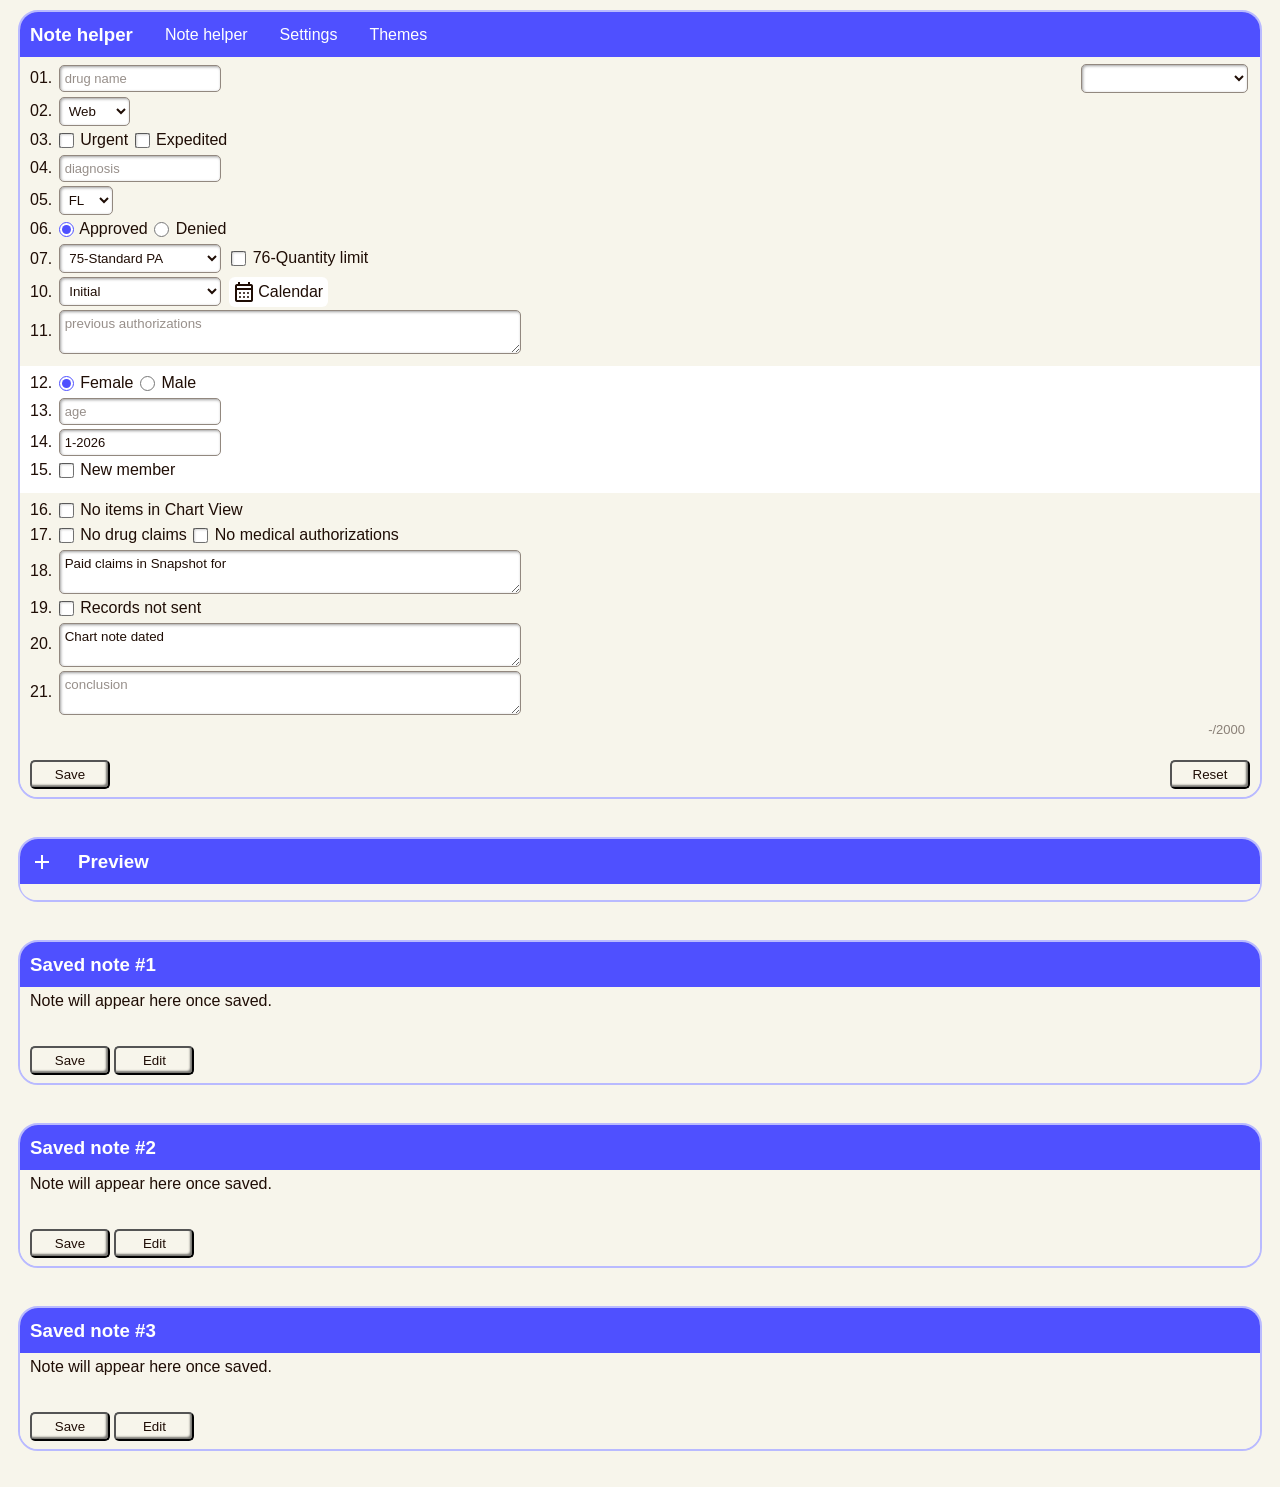
==== commit f096a81d: "Anna Phung requested: Add option to add tag for no MD specialty at end of note" ====
--- a/index.html
+++ b/index.html
@@ -161,7 +161,6 @@
                                     </div>
 
                                     <div class="padding-right-5">
-                                        <!--<label for="rejectQL" class="padding-right-5">08.</label>-->
                                         <input 
                                             type="checkbox" 
                                             id="quantityLimit" 
@@ -183,7 +182,6 @@
                                         placeholder="qty/days">
                                     
 
-                                    <!--<label for="falseQL">10.</label>-->
                                     <input 
                                         type="checkbox" 
                                         id="falseQL" 
@@ -240,7 +238,7 @@
                                     </div>
                                 </div>
 
-                                <!-- Dates show when label for 10 clicked -->
+                                <!-- Dates show when button clicked -->
                                 <div id="datesDiv" class="hideContent overflow-hidden">
                                     <div class="border-only background-color-secondary padding-10">
                                         <!-- Dates -->
@@ -401,7 +399,6 @@
 
                         <!-- Part 3 (below the middle bar) -->
                         <div class="padding-5-10-10-10">
-                            <!--<form id="form3">-->
                                 <label for="chart">16.</label>
                                 <input 
                                     type="checkbox" 
@@ -513,6 +510,19 @@
                                         </div>
                                     </div>
 
+                                    <div class="flex align-center">
+                                        <div>
+                                            <label for="noMDspecialty">24.</label>
+                                            <input
+                                                type="checkbox"
+                                                id="noMDspecialty"
+                                                name="noMDspecialty"
+                                                value="Specialist review not required, pending for MD sign off."
+                                                tabindex="-1">
+                                            <label for="noMDspecialty">Push to MD queue</label>
+                                        </div>
+                                    </div>
+
                                 </div>
 
                             <!-- State regulations and character count -->
@@ -528,9 +538,6 @@
                         </div>
                     </div>
                 </form>
-
-                <!-- Appeals unputs original location -->
-
                 
             </div>
 
@@ -713,17 +720,15 @@
                                             placeholder="plan name"
                                             tabindex="-1"
                                             class="appealTextarea appeal-textarea-single-line"></textarea>
-
-                                            <!--
-                                        <input 
-                                            type="text" 
-                                            id="planName" 
-                                            placeholder="plan name" 
-                                            tabindex="-1">-->
                                     </div>
 
                                     <div>
                                         <label for="section">BE4</label>
+                                        <span id="fullState"></span>
+                                    </div>
+
+                                    <div>
+                                        <label for="section">BE5</label>
                                         <select id="section" name="section" tabindex="-1">
                                             <option value="Exclusions">Exclusions</option>
                                             <option value="Pharmacy Benefits" selected>Pharmacy Benefits</option>
@@ -815,17 +820,32 @@
                                         placeholder="specialty">
 
                                     <br>
-                                    <label for="iroDueDate">B3</label>
+                                    <label for="tatDueDate">B3</label>
+                                    <input 
+                                        type="text"
+                                        id="tatDueDate"
+                                        tabindex="-1"
+                                        placeholder="tat due date">
+                                    <button id="calculateIRObutton" type="button" tabindex="-1" onclick="calculateIROdueDate()">Get IRO due date</button>
+
+                                    <br>
+
+                                    <span id="iroSubmissionType">IRO Submission Type</span>
+
+                                    <br>
+                                    <label for="iroDueDate">B4</label>
                                     <input
                                         type="text"
                                         id="iroDueDate"
                                         tabindex="-1"
                                         placeholder="iro due date and time">
-                                    <button id="A6copyButton" type="button" tabindex="-1" onclick="fillDate(3)">3 days*</button>
+                                    <!-- Hiding in favor of calculateIRObutton above
+                                        <button id="A6copyButton" type="button" tabindex="-1" onclick="fillDate(3)">3 days*</button>
+                                        -->
                                     
 
                                     <br>
-                                    <label for="iroClinicalSummary">B4</label>
+                                    <label for="iroClinicalSummary">B5</label>
                                     <textarea
                                         id="iroClinicalSummary"
                                         class="appealTextarea"
@@ -838,7 +858,7 @@
                                     </div>
                                     <br>
 
-                                    <label for="iroQuestions">B5</label>
+                                    <label for="iroQuestions">B6</label>
                                     <textarea
                                         id="iroQuestions"
                                         class="appealTextarea"
@@ -893,7 +913,6 @@
                     </div>
                 </div>
             </div>
-        <!--</form>-->
     </div>
 
 <!--Preview -->
--- a/header.css
+++ b/header.css
@@ -1,10 +1,10 @@
-
-a:link {color: var(--input-accent-color)}
-    /*    
-    a:hover {color: green}
-    a:active {color: yellow}
-    */
-    a:visited .heading-color {color: var(--input-accent-color)}
+a.color-accent {
+    color: var(--input-accent-color);
+}
+
+a.color-heading-text {
+    color: var(--heading-text)
+}
 
 .alert {
     --alert-foreground-color: #222222;
@@ -171,16 +171,8 @@
     padding: 5px;
 }
 
-.color-accent {
-    color: var(--input-accent-color);
-}
-
 .color-body-text {
     color: var(--body-text);
-}
-
-.color-heading-text {
-    color: var(--heading-text)
 }
 
 .container {/* Used to create a border around Note Helper, Preview, and Saved Notes */
--- a/themeStyles.css
+++ b/themeStyles.css
@@ -12,7 +12,6 @@
     /* Text */
     --heading-text: white;
     --body-text: #1f0d05;
-    --body-secondary-text: var(--body-text);
     --animated-text: var(--body-text);
     --input-text: var(--body-text);
     --placeholder-text: #4a3b3392;
@@ -104,6 +103,42 @@
     --input-border-focus: var(--header-background);
 }
 
+[data-theme='hadesII'] {
+    /* Main features */
+    --main-background: #000201;
+    --header-background: #363C4C;
+    --footer-background: #363C4C;
+    --body-primary-color: #17141B;
+    --body-secondary-color: #363c4cab;
+    --body-border-color: #6FD18B;
+    --body-gradient: #17141B;
+    --shadow: black;
+    
+    /* Text */
+    --heading-text: white;
+    --body-text: #D0CCC3;
+    --animated-text: var(--heading-text);
+    --input-text: var(--body-text);
+    --placeholder-text: #d0ccc3a6;
+    --hyperlink-static: var(--button-background);
+    --hyperlink-hover: var(--button-hover);
+    --hyperlink-active: var(--button-active);
+    --hyperling-visited: var(--hyperlink-static);
+    
+    /* Buttons */
+    --button-background: #97FFC1;
+    --button-hover: #74D08F;
+    --button-active: #53A871;
+    --button-text: #000201;
+
+    /* Input */
+    --input-background: black;
+    --input-background-focus: black;
+    --input-accent-color: #ff9a48;
+    --input-border: #30323E;
+    --input-border-focus: #71db91da;
+}
+
 [data-theme='midnight-blue'] {
     /* Main features */
     --main-background: midnightblue;
@@ -117,7 +152,6 @@
     /* Text */
     --heading-text: azure;
     --body-text: var(--heading-text);
-    --body-secondary-text: var(--heading-text);
     --animated-text: var(--heading-text);
     --input-text: black;
     --input-text-focus: var(--input-text);
@@ -134,8 +168,8 @@
     --button-text: black;
 
     /* Input */
-    --input-background:white;
-    --input-background-focus: lightgoldenrodyellow;
+    --input-background:black;
+    --input-background-focus: rgb(39, 39, 19);
     --input-accent-color: yellow;
     --input-border: black;
     --input-border-focus: var(--header-background);
@@ -155,8 +189,7 @@
     /* Text */
     --heading-text: #E7DECD;
     --body-text: #010101;
-    --body-secondary-text: var(--body-text);
-    --animated-text: var(--body-text);
+    --animated-text: var(--heading-text);
     --input-text: var(--body-text);
     --placeholder-text: #4a3b3392;
     --hyperlink-static: var(--button-background);
@@ -173,7 +206,7 @@
     /* Input */
     --input-background:white;
     --input-background-focus: white;
-    --input-accent-color: #6a8100;
+    --input-accent-color: #DD1C11;
     --input-border: #92887f;
     --input-border-focus: #6a8100;
 }
@@ -192,7 +225,6 @@
     /* Text */
     --heading-text: #F9F3DD;
     --body-text: #F9F3DD;
-    --body-secondary-text: var(--body-text);
     --animated-text: var(--body-text);
     --input-text: var(--body-text);
     --placeholder-text: #f9f3dd9c;
@@ -229,7 +261,6 @@
     /* Text */
     --heading-text: white;
     --body-text: black;
-    --body-secondary-text: black;
     --input-text: black;
     --animated-text: black;
     --placeholder-text: slategray;
@@ -266,7 +297,6 @@
     /* Text */
     --heading-text: #fffe02; /* Pac man, Ready */
     --body-text: #ffc7ab; /* pellets */
-    --body-secondary-text: var(--body-text);
     --animated-text: #ffb749; /* Clyde */
     --input-text: var(--body-text);
     --placeholder-text: #fbba99cb;
@@ -287,6 +317,42 @@
     --input-accent-color: #fd0000; /* Blinky */
     --input-border: var(--body-border-color);
     --input-border-focus: #00ffdf; /* Inky */
+}
+
+[data-theme='rec-room'] {
+    /* Main features */
+    --main-background: #EE985C;
+    --header-background: #D14D25;
+    --footer-background: #EEE1DA;
+    --body-primary-color: #EEE1DA;
+    --body-secondary-color: #f8f3f0;
+    --body-border-color: none;
+    --body-gradient: #EEE1DA;
+    --shadow: rgba(0, 0, 0, 0.349);
+    
+    /* Text */
+    --heading-text: #FEFEFC;
+    --body-text: #1B1210;
+    --animated-text: var(--body-text);
+    --input-text: var(--body-text);
+    --placeholder-text: #1b121086;
+    --hyperlink-static: var(--button-background);
+    --hyperlink-hover: var(--button-hover);
+    --hyperlink-active: var(--button-active);
+    --hyperling-visited: var(--hyperlink-static);
+    
+    /* Buttons */
+    --button-background: #DA6E55;
+    --button-hover: #bc4521;
+    --button-active: #a73e1e;
+    --button-text: #FEFEFC;
+
+    /* Input */
+    --input-background: #FEFEFC;
+    --input-background-focus: white;
+    --input-accent-color: #4c3fff;
+    --input-border: #30323E;
+    --input-border-focus: #3429d1;
 }
 
 [data-theme='scantron'] {
@@ -304,7 +370,6 @@
     --heading-text: white;
     --animated-text: var(--input-accent-color);
     --body-text: black;
-    --body-secondary-text: var(--body-text);
     --input-text: var(--body-text);
     --placeholder-text: slategray;
     --hyperlink-static: var(--heading-text);
@@ -341,7 +406,6 @@
     /* Text */
     --heading-text: lightgray;
     --body-text: var(--heading-text);
-    --body-secondary-text: var(--heading-text);
     --input-text: rgb(243, 243, 243);
     --placeholder-text: rgba(211, 211, 211, 0.774);
     --hyperlink-static: var(--button-background);
@@ -376,7 +440,6 @@
     /* Text */
     --heading-text: #29241e;
     --body-text: #eecd91;
-    --body-secondary-text: var(--body-text);
     --animated-text: var(--heading-text);
     --input-text: #f7dfb3;
     --placeholder-text: #eecd919e;
@@ -447,9 +510,8 @@
     /* Text */
     --heading-text: #f9e1a1;
     --body-text: #f1cd9c;
-    --body-secondary-text: var(--body-text);
-    --input-text: #f9e1a1;
-    --placeholder-text: #f1ce9cae;
+    --input-text: #eecfa3;
+    --placeholder-text: #f1ce9cb5;
     --hyperlink-static: var(--input-accent-color);
     --hyperlink-hover: var(--button-hover);
     --hyperlink-active: var(--button-active);
@@ -655,7 +717,6 @@
     /* Text */
     --heading-text: black;
     --body-text: #7ee5ba;
-    --body-secondary-text: var(--body-text);
     --input-text: #caeddf;
     --placeholder-text: #caeddfa1;
     --animated-text: black;
@@ -691,7 +752,6 @@
     /* Text */
     --heading-text: black;
     --body-text: #d0fefd;
-    --body-secondary-text: #d0fefd;
     --input-text: #e7fefe;
     --placeholder-text: #d0fefdab;
     --animated-text: black;
@@ -728,7 +788,6 @@
     /* Text */
     --heading-text: #e1ced6;
     --body-text: #dfdfdf;
-    --body-secondary-text: var(--body-text);
     --input-text: var(--body-text);
     --placeholder-text: #dfdfdfc7;
     --hyperlink-static: var(--input-background);
@@ -764,7 +823,6 @@
     /* Text */
     --heading-text: azure;
     --body-text: azure;
-    --body-secondary-text: var(--body-text);
     --animated-text: var(--heading-text);
     --input-text: black;
     --placeholder-text: slategray;
@@ -782,9 +840,9 @@
     /* Input */
     --input-background: #e3e4d8E6;
     --input-background-focus: #fefff2e6;
-    --input-accent-color: #ffad7e; /* Pink on Marmu's head */
+    --input-accent-color: #ffad7e;
     --input-border: var(--main-background);
-    --input-border-focus: var(--header-background);
+    --input-border-focus: #6551d6;
 }
 
 [data-theme='royal-waterways'] {
@@ -834,7 +892,6 @@
     /* Text */
     --heading-text: #e4d3d9;
     --body-text: #e4d3d9;
-    --body-secondary-text: #e4d3d9;
     --input-text: #fffeff;
     --placeholder-text: gray;
     --hyperlink-static: var(--input-accent-color);
@@ -904,7 +961,6 @@
     /* Text */
     --heading-text: #ccc5b6;
     --body-text: var(--heading-text);
-    --body-secondary-text: var(--heading-text);
     --input-text: #ebe7e0;
     --input-text-focus: var(--input-text);
     --placeholder-text: #ebe7e099;
@@ -935,13 +991,12 @@
     --body-primary-color: #fbd8a2;
     --body-secondary-color: #ffffff78;
     --body-border-color: var(--button-hover);
-    --body-gradient: #f0c18d, #fafec3;
+    --body-gradient: #f5d7b5, #fafec3;
     --shadow: #00000086;
     
     /* Text */
     --heading-text: #fbfae5;
     --body-text: black;
-    --body-secondary-text: black;
     --input-text: black;
     --input-text-focus: var(--input-text);
     --placeholder-text: #00000086;
@@ -953,15 +1008,15 @@
     
     /* Buttons */
     --button-background: #fbfae5;
-    --button-hover: #fafec3;
-    --button-active: #f0c18d;
-
-    /* Input */
-    --input-background:#ffffff35;
-    --input-background-focus: #fbfae59c;
-    --input-accent-color: #494f6c;
-    --input-border: var(--input-accent-color);
-    --input-border-focus: var(--main-background);
+    --button-hover: #e2e1ce;
+    --button-active: #c9c8b7;
+
+    /* Input */
+    --input-background:#ffffff50;
+    --input-background-focus: #fbfae599;
+    --input-accent-color: #3800C7;
+    --input-border: #494f6c;
+    --input-border-focus: var(--input-accent-color);
 }
 
 [data-theme='the-radiance'] {
@@ -978,7 +1033,6 @@
     /* Text */
     --heading-text: white;
     --body-text: black;
-    --body-secondary-text: black;
     --input-text: black;
     --input-text-focus: var(--input-text);
     --animated-text: white;
@@ -1015,7 +1069,6 @@
     /* Text */
     --heading-text: black;
     --body-text: black;
-    --body-secondary-text: var(--body-text);
     --input-text: var(--body-text);
     --input-text-focus: var(--input-text);
     --placeholder-text: #14380fc9;
@@ -1052,7 +1105,6 @@
     /* Text */
     --heading-text: #b8dcdf;
     --body-text: #cdd6b2;
-    --body-secondary-text: var(--body-text);
     --input-text: var(--body-text);
     --input-text-focus: var(--input-text);
     --placeholder-text: #cdd6b2b7;
@@ -1088,7 +1140,6 @@
     /* Text */
     --heading-text: white;
     --body-text: #f7e4f7;
-    --body-secondary-text: var(--body-text);
     --input-text: var(--body-text);
     --input-text-focus: var(--input-text);
     --placeholder-text: #f7e4f7b1;
@@ -1125,7 +1176,6 @@
     /* Text */
     --heading-text: #fcfbfb;
     --body-text: #e5e2ca;
-    --body-secondary-text: var(--body-text);
     --input-text: var(--body-text);
     --input-text-focus: var(--input-text);
     --placeholder-text: #cdc692ba;
@@ -1163,7 +1213,6 @@
     /* Text */
     --heading-text: black;
     --body-text: #fff2d0;
-    --body-secondary-text: var(--body-text);
     --input-text: var(--body-text);
     --input-text-focus: var(--input-text);
     --placeholder-text: #fff2d0b8;
@@ -1200,7 +1249,6 @@
     /* Text */
     --heading-text: white;
     --body-text: black;
-    --body-secondary-text: var(--body-text);
     --input-text: var(--body-text);
     --input-text-focus: var(--input-text);
     --placeholder-text: #000000ac;
@@ -1221,9 +1269,8 @@
     --input-background-focus: #fff3d6;
     --input-accent-color: black;
     --input-border: black;
-    --input-border-focus: var(--header-background);
-}
-
+    --input-border-focus: #2E69FF;
+}
 
 [data-theme='ravenclaw-bronze'] {
     /* Main features old secondary 0d1f4b*/
@@ -1231,7 +1278,7 @@
     --header-background: #946b2d;
     --footer-background: var(--header-background);
     --body-primary-color: #203366;
-    --body-secondary-color: #172449;
+    --body-secondary-color: #364775;
     --body-border-color: #c2973a;
     --body-gradient: #203366;
     --shadow: #00000086;
@@ -1266,7 +1313,7 @@
     --header-background: #C0C0C0;
     --footer-background: var(--header-background);
     --body-primary-color: #203366;
-    --body-secondary-color: #0C2564;
+    --body-secondary-color: #354b87;
     --body-border-color: #D6D6D6;
     --body-gradient: #1F377A;
     --shadow: #00000086;
@@ -1298,8 +1345,8 @@
 [data-theme='slytherin'] {
     /* Main features */
     --main-background: #626262;
-    --header-background: #1a472a;
-    --footer-background: #1a472a;
+    --header-background: black;
+    --footer-background: black;
     --body-primary-color: #2a623d;
     --body-secondary-color: #1a472a;
     --body-border-color: var(--button-background);
@@ -1309,7 +1356,6 @@
     /* Text */
     --heading-text: #eaeaea;
     --body-text: #eaeaea;
-    --body-secondary-text: #eaeaea;
     --input-text: white;
     --input-text-focus: var(--input-text);
     --placeholder-text: #ffffff98;
@@ -1382,7 +1428,6 @@
     /* Text */
     --heading-text: white;
     --body-text: #231936;
-    --body-secondary-text: var(--body-text);
     --input-text: var(--body-text);
     --input-text-focus: var(--input-text);
     --placeholder-text: rgb(95, 110, 126);
@@ -1457,7 +1502,6 @@
     --heading-text: white;
     --animated-text: white;
     --body-text: black;
-    --body-secondary-text: black;
     --input-text: black;
     --input-text-focus: var(--input-text);
     --placeholder-text: #00000080;
@@ -1494,7 +1538,6 @@
     /* Text */
     --heading-text: white;
     --body-text: black;
-    --body-secondary-text: black;
     --input-text: black;
     --input-text-focus: var(--input-text);
     --placeholder-text: #00000099;
@@ -1551,4 +1594,40 @@
     --input-accent-color: #b8001c;
     --input-border: black;
     --input-border-focus: var(--header-background);
+}
+
+[data-theme='verdania'] {
+    /* Main features */
+    --main-background: #0A1517;
+    --header-background: #408559;
+    --footer-background: #;
+    --body-primary-color: #17141B;
+    --body-secondary-color: #295743;
+    --body-border-color: #68903D;
+    --body-gradient: #13322D, #204A3C;
+    --shadow: #bce01e29;
+    
+    /* Text */
+    --heading-text: white;
+    --body-text: #ECE4E4;
+    --animated-text: var(--heading-text);
+    --input-text: var(--body-text);
+    --placeholder-text: #d0ccc3a6;
+    --hyperlink-static: var(--button-background);
+    --hyperlink-hover: var(--button-hover);
+    --hyperlink-active: var(--button-active);
+    --hyperling-visited: var(--hyperlink-static);
+    
+    /* Buttons */
+    --button-background: #752250;
+    --button-hover: #5e1b40;
+    --button-active: #914e73;
+    --button-text: white;
+
+    /* Input */
+    --input-background: black;
+    --input-background-focus: black;
+    --input-accent-color: #CAE625;
+    --input-border: #565c4f96;
+    --input-border-focus: #9E4A4E;
 }
